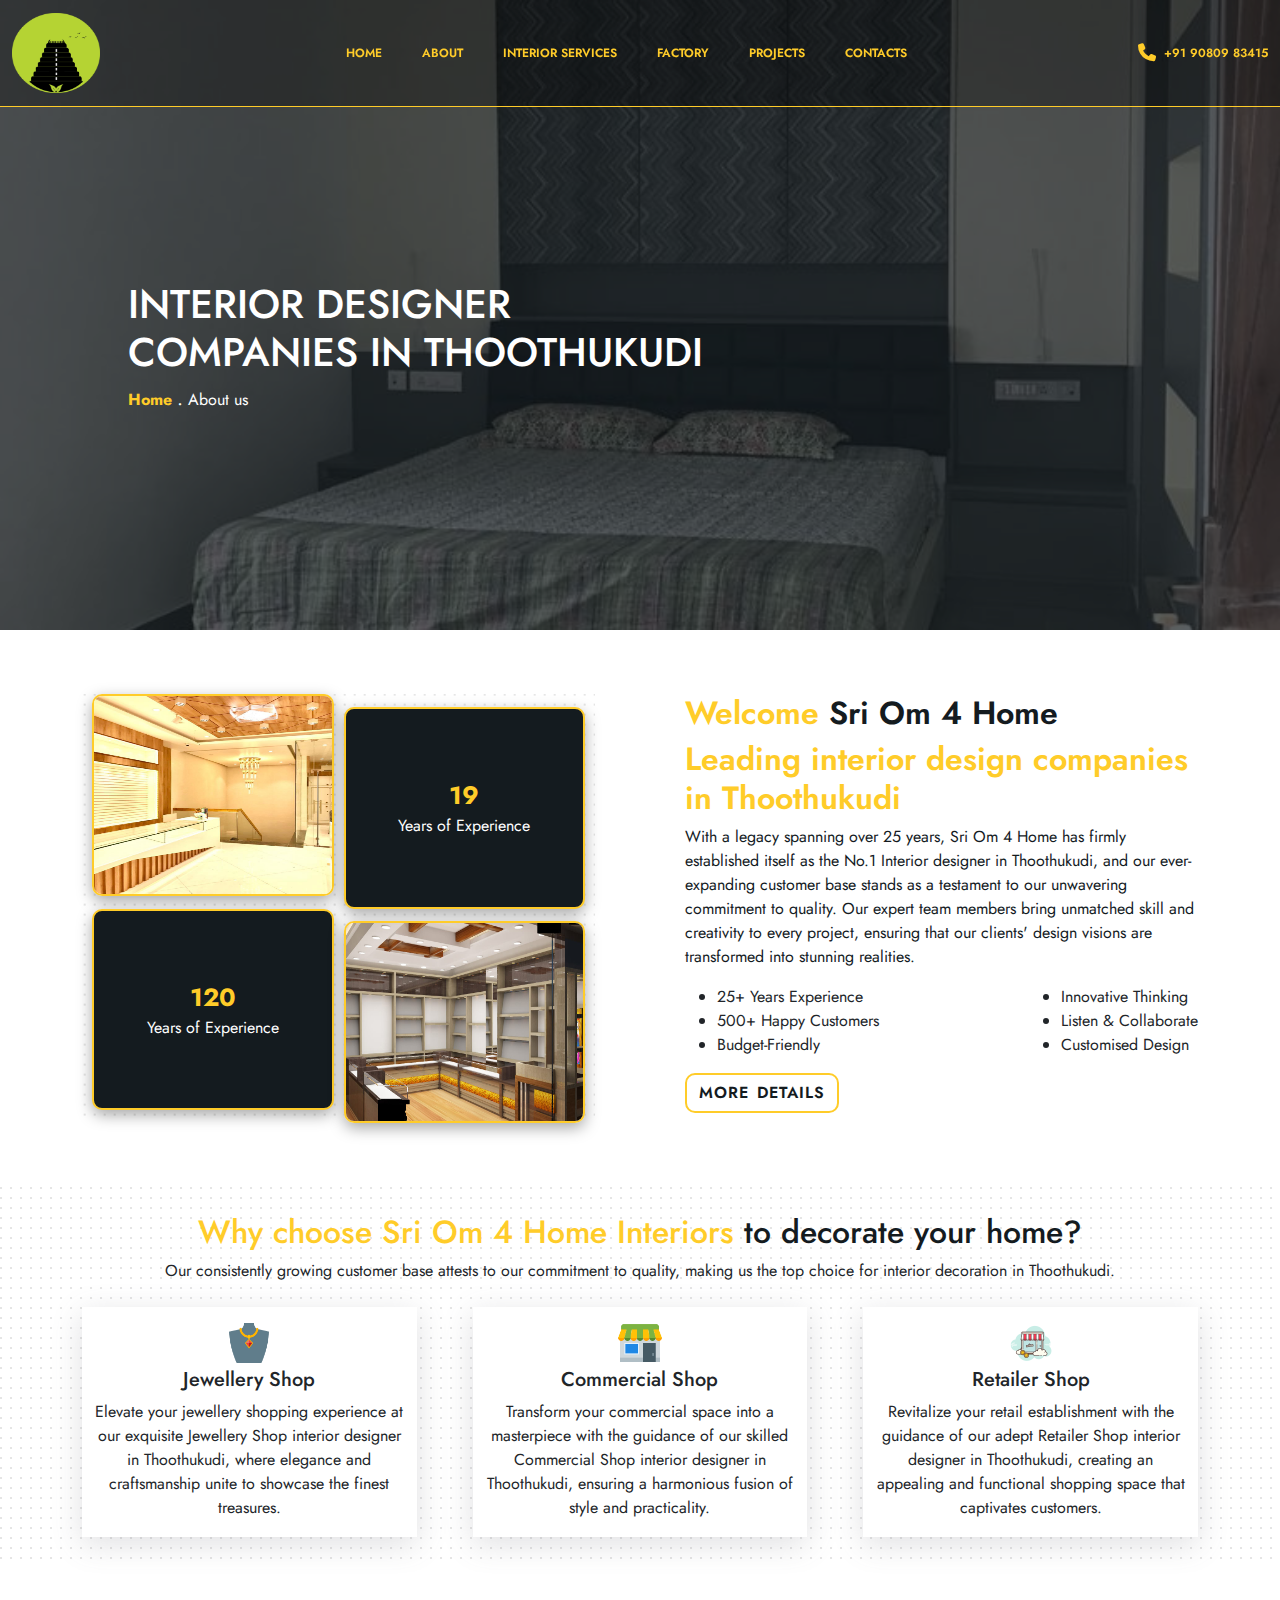
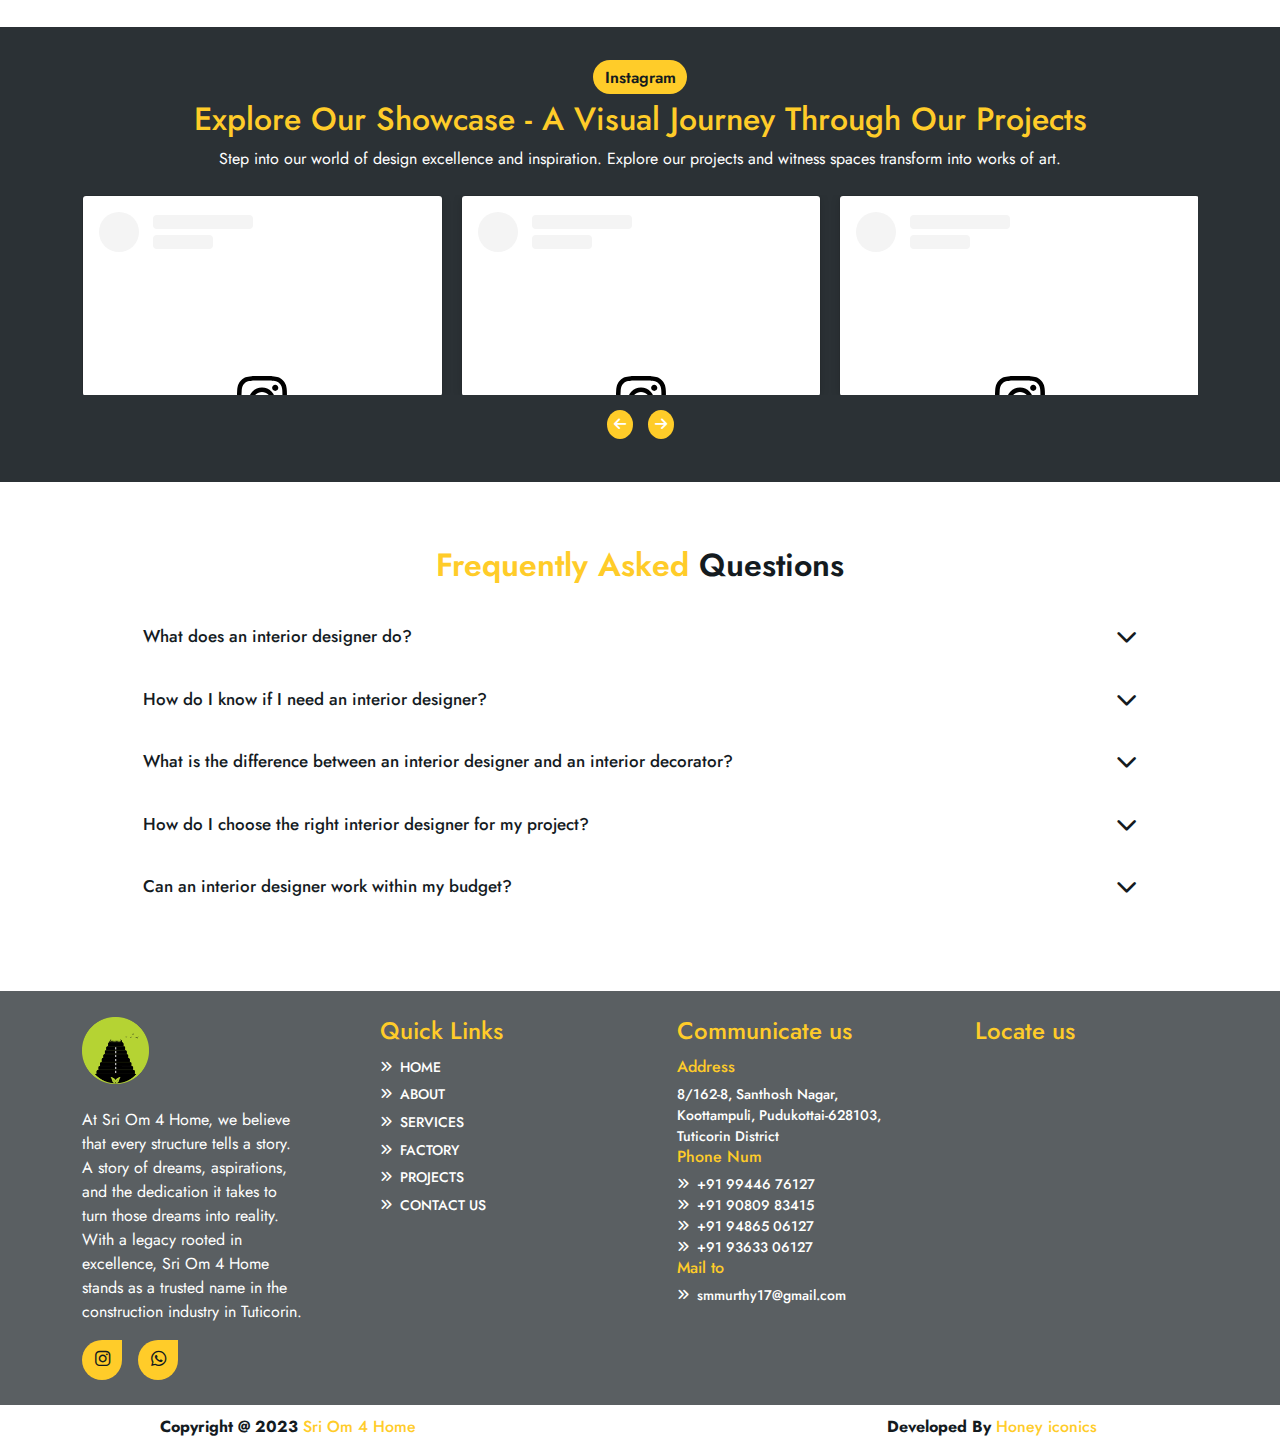
==== about.html @ 284e42a2 "hi" ====
<!DOCTYPE html>
<html lang="en">

<head>
  <meta charset="UTF-8">
  <meta name="viewport" content="width=device-width, initial-scale=1.0">
  <title>Sri OM 4 Home</title>

  <!--////////////////////////// favicon ///////////////////// -->
  <link rel="icon" href="assets/Images/LOGO/soi.png">

  <!--///////////////////////// Css Elements /////////////////// -->
  <link rel="stylesheet" href="assets/CSS/style.css">
  <link rel="stylesheet" href="assets/CSS/contact.css">
  <link rel="stylesheet" href="assets/CSS/about.css">
  <!-- fontawesome link  -->

  <link rel="stylesheet" href="https://cdnjs.cloudflare.com/ajax/libs/font-awesome/6.4.2/css/all.min.css
  ">
  <!--///////////////////////// Bootstrap Elements /////////////////// -->
  <link rel="stylesheet" href="assets/CSS/bootstrap.min.css">

  <!-- Owl carousel  -->

  <link rel="stylesheet" href="assets/CSS/owl.carousel.min.css">
  <link rel="stylesheet" href="assets/CSS/owl.theme.default.min.css">
</head>

<body>

  <!--////////////////////// header section Start ///////////////////// -->

  <header>
    <nav class="navbar navbar-expand-lg navbar-light">
      <div class="container-fluid">
        <a class="navbar-brand" href="index.html">
          <img src="assets/Images/LOGO/soi.png" alt="Logo">
        </a>
        <button class="navbar-toggler collapsed" type="button" data-bs-toggle="collapse"
          data-bs-target="#navbarSupportedContent" aria-controls="navbarSupportedContent" aria-expanded="false"
          aria-label="Toggle navigation">
          <span class="toggler-icon top-bar"></span>
          <span class="toggler-icon middle-bar"></span>
          <span class="toggler-icon bottom-bar"></span>
        </button>
        <div class="collapse navbar-collapse" id="navbarSupportedContent">
          <ul class="navbar-nav ms-auto d-flex gap-4">
            <li class="nav-item">
              <a class="nav-link active" aria-current="page" href="index.html">Home</a>
            </li>
            <li class="nav-item">
              <a class="nav-link" href="about.html">About</a>
            </li>
            <li class="nav-item">
              <a class="nav-link" href="service.html">Interior Services</a>
            </li>
            <li class="nav-item">
              <a class="nav-link" href="factory.html">Factory</a>
            </li>
            <li class="nav-item">
              <a class="nav-link" href="project.html">Projects</a>
            </li>
            <li class="nav-item">
              <a class="nav-link" href="contact.html">Contacts</a>
            </li>

          </ul>
          <ul class=" d-flex mb-0 px-0 align-items-center nav-num ms-auto">
            <li class="nav-item d-flex align-items-center">
              <a href="tel:+919080983415" class="nav-link p-0 d-flex gap-2 align-items-center">
                <i class="fa-solid fa-phone fa-beat fa-xl"></i>
                <span>
                  +91 90809 83415</span>
              </a>
            </li>
          </ul>
        </div>
      </div>
    </nav>

    <!-- //////////////////////////////////////////////////// -->


    <!--///////////////////////////////////////////// Navbar End ////////////////////// -->


    <!--///////////////////////////////////////////// Navbar End ////////////////////// -->

    <div class="header-content">
      <h1>INTERIOR DESIGNER <br> COMPANIES IN THOOTHUKUDI
      </h1>
      <span class="header-anchor">
        <a href="index.html">Home</a>
        <span>
          <span class="header-dot">.</span>
          About us
        </span>
      </span>

    </div>

    <div class="carousel-overlay"></div>

  </header>

  <!--////////////////////// header section End /////////////////////////////// -->


  <!--///////////////// About section Start ////////////////////////// -->

  <div class="who-we-are about-section container reveal">
    <div class="who-we-img">
      <div class="about-boxs-1">
        <img src="assets/Images/Photos/21.jpeg" class="img-about" alt="who-we-are-image">

      </div>
      <div class="about-boxs-2">
        <span class="counts" data-val="25+">0</span>
        <span class="caption">Years of Experience</span>
      </div>
      <div class="about-boxs-3">
        <span class="counts" data-val="150">0</span>
        <span class="caption">Years of Experience</span>

      </div>
      <div class="about-boxs-4">
        <img src="assets/Images/Gallery/4.jpg" class="img-about" alt="who-we-are-image">

      </div>
      <div class="empty-div">

      </div>
    </div>
    <div class="who-content">
      <h2>Welcome <span> Sri Om 4 Home</span></h2>
      <h2>Leading interior design companies in Thoothukudi
      </h2>
      <p>With a legacy spanning over 25 years, Sri Om 4 Home has firmly established itself as the No.1 Interior designer
        in Thoothukudi, and our ever-expanding customer base stands as a testament to our unwavering commitment to
        quality. Our expert team members bring unmatched skill and creativity to every project, ensuring that our
        clients' design visions are transformed into stunning realities.</p>

      <div class="d-lg-flex justify-content-between">
        <ul>
          <li>25+ Years Experience</li>
          <li>500+ Happy Customers</li>
          <li>Budget-Friendly</li>
        </ul>
        <ul>
          <li>Innovative Thinking</li>
          <li>Listen & Collaborate</li>
          <li>Customised Design</li>
        </ul>
      </div>
      <button class="btn">
        <a href="services.html">MORE DETAILS</a>
      </button>
    </div>



  </div>




  <!--////////////////////////// About section End/////////////////////// -->

  <!--///////////////////////// How it Work ////////////////////////////// -->

  <section class="howItWorks">
    <div class="howItWorks-container container">
      <div class="howItWorks-title mb-4">
        <h2>Why choose Sri Om 4 Home Interiors <span>to decorate your home?</span> </h2>
        <p>
          Our consistently growing customer base attests to our commitment to quality, making us the top choice for
          interior decoration in Thoothukudi.
        </p>
      </div>
      <div class="howItWorks-content">

        <div class="howItWorks-boxs">

          <div class="howItWorks-icons">
            <img src="assets/Images/icons/jewelery.png" alt="howItWorks-icons">
          </div>
          <h5>Jewellery Shop</h5>
          <p>Elevate your jewellery shopping experience at our exquisite Jewellery Shop interior designer in
            Thoothukudi, where elegance and craftsmanship unite to showcase the finest treasures.
          </p>

        </div>

        <div class="howItWorks-boxs">

          <div class="howItWorks-icons">
            <img src="assets/Images/icons/commercial.png" alt="howItWorks-icons">
          </div>
          <h5>Commercial Shop</h5>
          <p>Transform your commercial space into a masterpiece with the guidance of our skilled Commercial Shop
            interior designer in Thoothukudi, ensuring a harmonious fusion of style and practicality.</p>

        </div>

        <div class="howItWorks-boxs">

          <div class="howItWorks-icons">
            <img src="assets/Images/icons/retailer.png" alt="howItWorks-icons">
          </div>
          <h5>Retailer Shop</h5>
          <p>Revitalize your retail establishment with the guidance of our adept Retailer Shop interior designer in
            Thoothukudi, creating an appealing and functional shopping space that captivates customers.</p>

        </div>

      </div>
    </div>
  </section>

  <!--///////////////////////////// How it Work End /////////////////// -->




  <!--//////////////////////// What we do Start//////////////////////// -->

  <section class="whatwedo">
    <div class="whatwedo-container container">
      <div class="whatwedo-title mb-4">
        <span class="what-title">Instagram</span>
        <h2>Explore Our Showcase - A Visual Journey Through Our Projects
        </h2>
        <p>Step into our world of design excellence and inspiration. Explore our projects and witness spaces transform
          into works of art.</p>
      </div>
      <div class="whatwedo-content">
        <div class="owl-carousel owl-theme owl-loaded">
          <div class="owl-stage-outer">
            <div class="owl-stage">
              <div class="owl-item">
                <blockquote class="instagram-media"
                  data-instgrm-permalink="https://www.instagram.com/reel/CqS1s0cJhcX/?utm_source=ig_embed&amp;utm_campaign=loading"
                  data-instgrm-version="14"
                  style=" background:#FFF; border:0; border-radius:3px; box-shadow:0 0 1px 0 rgba(0,0,0,0.5),0 1px 10px 0 rgba(0,0,0,0.15); margin: 1px; max-width:540px; min-width:326px; padding:0; width:99.375%; width:-webkit-calc(100% - 2px); width:calc(100% - 2px);">
                  <div style="padding:16px;"> <a
                      href="https://www.instagram.com/reel/CqS1s0cJhcX/?utm_source=ig_embed&amp;utm_campaign=loading"
                      style=" background:#FFFFFF; line-height:0; padding:0 0; text-align:center; text-decoration:none; width:100%;"
                      target="_blank">
                      <div style=" display: flex; flex-direction: row; align-items: center;">
                        <div
                          style="background-color: #F4F4F4; border-radius: 50%; flex-grow: 0; height: 40px; margin-right: 14px; width: 40px;">
                        </div>
                        <div style="display: flex; flex-direction: column; flex-grow: 1; justify-content: center;">
                          <div
                            style=" background-color: #F4F4F4; border-radius: 4px; flex-grow: 0; height: 14px; margin-bottom: 6px; width: 100px;">
                          </div>
                          <div
                            style=" background-color: #F4F4F4; border-radius: 4px; flex-grow: 0; height: 14px; width: 60px;">
                          </div>
                        </div>
                      </div>
                      <div style="padding: 19% 0;"></div>
                      <div style="display:block; height:50px; margin:0 auto 12px; width:50px;"><svg width="50px"
                          height="50px" viewBox="0 0 60 60" version="1.1" xmlns="https://www.w3.org/2000/svg"
                          xmlns:xlink="https://www.w3.org/1999/xlink">
                          <g stroke="none" stroke-width="1" fill="none" fill-rule="evenodd">
                            <g transform="translate(-511.000000, -20.000000)" fill="#000000">
                              <g>
                                <path
                                  d="M556.869,30.41 C554.814,30.41 553.148,32.076 553.148,34.131 C553.148,36.186 554.814,37.852 556.869,37.852 C558.924,37.852 560.59,36.186 560.59,34.131 C560.59,32.076 558.924,30.41 556.869,30.41 M541,60.657 C535.114,60.657 530.342,55.887 530.342,50 C530.342,44.114 535.114,39.342 541,39.342 C546.887,39.342 551.658,44.114 551.658,50 C551.658,55.887 546.887,60.657 541,60.657 M541,33.886 C532.1,33.886 524.886,41.1 524.886,50 C524.886,58.899 532.1,66.113 541,66.113 C549.9,66.113 557.115,58.899 557.115,50 C557.115,41.1 549.9,33.886 541,33.886 M565.378,62.101 C565.244,65.022 564.756,66.606 564.346,67.663 C563.803,69.06 563.154,70.057 562.106,71.106 C561.058,72.155 560.06,72.803 558.662,73.347 C557.607,73.757 556.021,74.244 553.102,74.378 C549.944,74.521 548.997,74.552 541,74.552 C533.003,74.552 532.056,74.521 528.898,74.378 C525.979,74.244 524.393,73.757 523.338,73.347 C521.94,72.803 520.942,72.155 519.894,71.106 C518.846,70.057 518.197,69.06 517.654,67.663 C517.244,66.606 516.755,65.022 516.623,62.101 C516.479,58.943 516.448,57.996 516.448,50 C516.448,42.003 516.479,41.056 516.623,37.899 C516.755,34.978 517.244,33.391 517.654,32.338 C518.197,30.938 518.846,29.942 519.894,28.894 C520.942,27.846 521.94,27.196 523.338,26.654 C524.393,26.244 525.979,25.756 528.898,25.623 C532.057,25.479 533.004,25.448 541,25.448 C548.997,25.448 549.943,25.479 553.102,25.623 C556.021,25.756 557.607,26.244 558.662,26.654 C560.06,27.196 561.058,27.846 562.106,28.894 C563.154,29.942 563.803,30.938 564.346,32.338 C564.756,33.391 565.244,34.978 565.378,37.899 C565.522,41.056 565.552,42.003 565.552,50 C565.552,57.996 565.522,58.943 565.378,62.101 M570.82,37.631 C570.674,34.438 570.167,32.258 569.425,30.349 C568.659,28.377 567.633,26.702 565.965,25.035 C564.297,23.368 562.623,22.342 560.652,21.575 C558.743,20.834 556.562,20.326 553.369,20.18 C550.169,20.033 549.148,20 541,20 C532.853,20 531.831,20.033 528.631,20.18 C525.438,20.326 523.257,20.834 521.349,21.575 C519.376,22.342 517.703,23.368 516.035,25.035 C514.368,26.702 513.342,28.377 512.574,30.349 C511.834,32.258 511.326,34.438 511.181,37.631 C511.035,40.831 511,41.851 511,50 C511,58.147 511.035,59.17 511.181,62.369 C511.326,65.562 511.834,67.743 512.574,69.651 C513.342,71.625 514.368,73.296 516.035,74.965 C517.703,76.634 519.376,77.658 521.349,78.425 C523.257,79.167 525.438,79.673 528.631,79.82 C531.831,79.965 532.853,80.001 541,80.001 C549.148,80.001 550.169,79.965 553.369,79.82 C556.562,79.673 558.743,79.167 560.652,78.425 C562.623,77.658 564.297,76.634 565.965,74.965 C567.633,73.296 568.659,71.625 569.425,69.651 C570.167,67.743 570.674,65.562 570.82,62.369 C570.966,59.17 571,58.147 571,50 C571,41.851 570.966,40.831 570.82,37.631">
                                </path>
                              </g>
                            </g>
                          </g>
                        </svg></div>
                      <div style="padding-top: 8px;">
                        <div
                          style=" color:#3897f0; font-family:Arial,sans-serif; font-size:14px; font-style:normal; font-weight:550; line-height:18px;">
                          View this post on Instagram</div>
                      </div>
                      <div style="padding: 12.5% 0;"></div>
                      <div style="display: flex; flex-direction: row; margin-bottom: 14px; align-items: center;">
                        <div>
                          <div
                            style="background-color: #F4F4F4; border-radius: 50%; height: 12.5px; width: 12.5px; transform: translateX(0px) translateY(7px);">
                          </div>
                          <div
                            style="background-color: #F4F4F4; height: 12.5px; transform: rotate(-45deg) translateX(3px) translateY(1px); width: 12.5px; flex-grow: 0; margin-right: 14px; margin-left: 2px;">
                          </div>
                          <div
                            style="background-color: #F4F4F4; border-radius: 50%; height: 12.5px; width: 12.5px; transform: translateX(9px) translateY(-18px);">
                          </div>
                        </div>
                        <div style="margin-left: 8px;">
                          <div
                            style=" background-color: #F4F4F4; border-radius: 50%; flex-grow: 0; height: 20px; width: 20px;">
                          </div>
                          <div
                            style=" width: 0; height: 0; border-top: 2px solid transparent; border-left: 6px solid #f4f4f4; border-bottom: 2px solid transparent; transform: translateX(16px) translateY(-4px) rotate(30deg)">
                          </div>
                        </div>
                        <div style="margin-left: auto;">
                          <div
                            style=" width: 0px; border-top: 8px solid #F4F4F4; border-right: 8px solid transparent; transform: translateY(16px);">
                          </div>
                          <div
                            style=" background-color: #F4F4F4; flex-grow: 0; height: 12px; width: 16px; transform: translateY(-4px);">
                          </div>
                          <div
                            style=" width: 0; height: 0; border-top: 8px solid #F4F4F4; border-left: 8px solid transparent; transform: translateY(-4px) translateX(8px);">
                          </div>
                        </div>
                      </div>
                      <div
                        style="display: flex; flex-direction: column; flex-grow: 1; justify-content: center; margin-bottom: 24px;">
                        <div
                          style=" background-color: #F4F4F4; border-radius: 4px; flex-grow: 0; height: 14px; margin-bottom: 6px; width: 224px;">
                        </div>
                        <div
                          style=" background-color: #F4F4F4; border-radius: 4px; flex-grow: 0; height: 14px; width: 144px;">
                        </div>
                      </div>
                    </a>
                    <p
                      style=" color:#c9c8cd; font-family:Arial,sans-serif; font-size:14px; line-height:17px; margin-bottom:0; margin-top:8px; overflow:hidden; padding:8px 0 7px; text-align:center; text-overflow:ellipsis; white-space:nowrap;">
                      <a href="https://www.instagram.com/reel/CqS1s0cJhcX/?utm_source=ig_embed&amp;utm_campaign=loading"
                        style=" color:#c9c8cd; font-family:Arial,sans-serif; font-size:14px; font-style:normal; font-weight:normal; line-height:17px; text-decoration:none;"
                        target="_blank">A post shared by Sri Vengatesh (@sri_om_interior_decors)</a>
                    </p>
                  </div>
                </blockquote>
                <script async src="//www.instagram.com/embed.js"></script>


              </div>
              <div class="owl-item">

                <blockquote class="instagram-media"
                  data-instgrm-permalink="https://www.instagram.com/reel/Cow8SkcJ4c4/?utm_source=ig_embed&amp;utm_campaign=loading"
                  data-instgrm-version="14"
                  style=" background:#FFF; border:0; border-radius:3px; box-shadow:0 0 1px 0 rgba(0,0,0,0.5),0 1px 10px 0 rgba(0,0,0,0.15); margin: 1px; max-width:540px; min-width:326px; padding:0; width:99.375%; width:-webkit-calc(100% - 2px); width:calc(100% - 2px);">
                  <div style="padding:16px;"> <a
                      href="https://www.instagram.com/reel/Cow8SkcJ4c4/?utm_source=ig_embed&amp;utm_campaign=loading"
                      style=" background:#FFFFFF; line-height:0; padding:0 0; text-align:center; text-decoration:none; width:100%;"
                      target="_blank">
                      <div style=" display: flex; flex-direction: row; align-items: center;">
                        <div
                          style="background-color: #F4F4F4; border-radius: 50%; flex-grow: 0; height: 40px; margin-right: 14px; width: 40px;">
                        </div>
                        <div style="display: flex; flex-direction: column; flex-grow: 1; justify-content: center;">
                          <div
                            style=" background-color: #F4F4F4; border-radius: 4px; flex-grow: 0; height: 14px; margin-bottom: 6px; width: 100px;">
                          </div>
                          <div
                            style=" background-color: #F4F4F4; border-radius: 4px; flex-grow: 0; height: 14px; width: 60px;">
                          </div>
                        </div>
                      </div>
                      <div style="padding: 19% 0;"></div>
                      <div style="display:block; height:50px; margin:0 auto 12px; width:50px;"><svg width="50px"
                          height="50px" viewBox="0 0 60 60" version="1.1" xmlns="https://www.w3.org/2000/svg"
                          xmlns:xlink="https://www.w3.org/1999/xlink">
                          <g stroke="none" stroke-width="1" fill="none" fill-rule="evenodd">
                            <g transform="translate(-511.000000, -20.000000)" fill="#000000">
                              <g>
                                <path
                                  d="M556.869,30.41 C554.814,30.41 553.148,32.076 553.148,34.131 C553.148,36.186 554.814,37.852 556.869,37.852 C558.924,37.852 560.59,36.186 560.59,34.131 C560.59,32.076 558.924,30.41 556.869,30.41 M541,60.657 C535.114,60.657 530.342,55.887 530.342,50 C530.342,44.114 535.114,39.342 541,39.342 C546.887,39.342 551.658,44.114 551.658,50 C551.658,55.887 546.887,60.657 541,60.657 M541,33.886 C532.1,33.886 524.886,41.1 524.886,50 C524.886,58.899 532.1,66.113 541,66.113 C549.9,66.113 557.115,58.899 557.115,50 C557.115,41.1 549.9,33.886 541,33.886 M565.378,62.101 C565.244,65.022 564.756,66.606 564.346,67.663 C563.803,69.06 563.154,70.057 562.106,71.106 C561.058,72.155 560.06,72.803 558.662,73.347 C557.607,73.757 556.021,74.244 553.102,74.378 C549.944,74.521 548.997,74.552 541,74.552 C533.003,74.552 532.056,74.521 528.898,74.378 C525.979,74.244 524.393,73.757 523.338,73.347 C521.94,72.803 520.942,72.155 519.894,71.106 C518.846,70.057 518.197,69.06 517.654,67.663 C517.244,66.606 516.755,65.022 516.623,62.101 C516.479,58.943 516.448,57.996 516.448,50 C516.448,42.003 516.479,41.056 516.623,37.899 C516.755,34.978 517.244,33.391 517.654,32.338 C518.197,30.938 518.846,29.942 519.894,28.894 C520.942,27.846 521.94,27.196 523.338,26.654 C524.393,26.244 525.979,25.756 528.898,25.623 C532.057,25.479 533.004,25.448 541,25.448 C548.997,25.448 549.943,25.479 553.102,25.623 C556.021,25.756 557.607,26.244 558.662,26.654 C560.06,27.196 561.058,27.846 562.106,28.894 C563.154,29.942 563.803,30.938 564.346,32.338 C564.756,33.391 565.244,34.978 565.378,37.899 C565.522,41.056 565.552,42.003 565.552,50 C565.552,57.996 565.522,58.943 565.378,62.101 M570.82,37.631 C570.674,34.438 570.167,32.258 569.425,30.349 C568.659,28.377 567.633,26.702 565.965,25.035 C564.297,23.368 562.623,22.342 560.652,21.575 C558.743,20.834 556.562,20.326 553.369,20.18 C550.169,20.033 549.148,20 541,20 C532.853,20 531.831,20.033 528.631,20.18 C525.438,20.326 523.257,20.834 521.349,21.575 C519.376,22.342 517.703,23.368 516.035,25.035 C514.368,26.702 513.342,28.377 512.574,30.349 C511.834,32.258 511.326,34.438 511.181,37.631 C511.035,40.831 511,41.851 511,50 C511,58.147 511.035,59.17 511.181,62.369 C511.326,65.562 511.834,67.743 512.574,69.651 C513.342,71.625 514.368,73.296 516.035,74.965 C517.703,76.634 519.376,77.658 521.349,78.425 C523.257,79.167 525.438,79.673 528.631,79.82 C531.831,79.965 532.853,80.001 541,80.001 C549.148,80.001 550.169,79.965 553.369,79.82 C556.562,79.673 558.743,79.167 560.652,78.425 C562.623,77.658 564.297,76.634 565.965,74.965 C567.633,73.296 568.659,71.625 569.425,69.651 C570.167,67.743 570.674,65.562 570.82,62.369 C570.966,59.17 571,58.147 571,50 C571,41.851 570.966,40.831 570.82,37.631">
                                </path>
                              </g>
                            </g>
                          </g>
                        </svg></div>
                      <div style="padding-top: 8px;">
                        <div
                          style=" color:#3897f0; font-family:Arial,sans-serif; font-size:14px; font-style:normal; font-weight:550; line-height:18px;">
                          View this post on Instagram</div>
                      </div>
                      <div style="padding: 12.5% 0;"></div>
                      <div style="display: flex; flex-direction: row; margin-bottom: 14px; align-items: center;">
                        <div>
                          <div
                            style="background-color: #F4F4F4; border-radius: 50%; height: 12.5px; width: 12.5px; transform: translateX(0px) translateY(7px);">
                          </div>
                          <div
                            style="background-color: #F4F4F4; height: 12.5px; transform: rotate(-45deg) translateX(3px) translateY(1px); width: 12.5px; flex-grow: 0; margin-right: 14px; margin-left: 2px;">
                          </div>
                          <div
                            style="background-color: #F4F4F4; border-radius: 50%; height: 12.5px; width: 12.5px; transform: translateX(9px) translateY(-18px);">
                          </div>
                        </div>
                        <div style="margin-left: 8px;">
                          <div
                            style=" background-color: #F4F4F4; border-radius: 50%; flex-grow: 0; height: 20px; width: 20px;">
                          </div>
                          <div
                            style=" width: 0; height: 0; border-top: 2px solid transparent; border-left: 6px solid #f4f4f4; border-bottom: 2px solid transparent; transform: translateX(16px) translateY(-4px) rotate(30deg)">
                          </div>
                        </div>
                        <div style="margin-left: auto;">
                          <div
                            style=" width: 0px; border-top: 8px solid #F4F4F4; border-right: 8px solid transparent; transform: translateY(16px);">
                          </div>
                          <div
                            style=" background-color: #F4F4F4; flex-grow: 0; height: 12px; width: 16px; transform: translateY(-4px);">
                          </div>
                          <div
                            style=" width: 0; height: 0; border-top: 8px solid #F4F4F4; border-left: 8px solid transparent; transform: translateY(-4px) translateX(8px);">
                          </div>
                        </div>
                      </div>
                      <div
                        style="display: flex; flex-direction: column; flex-grow: 1; justify-content: center; margin-bottom: 24px;">
                        <div
                          style=" background-color: #F4F4F4; border-radius: 4px; flex-grow: 0; height: 14px; margin-bottom: 6px; width: 224px;">
                        </div>
                        <div
                          style=" background-color: #F4F4F4; border-radius: 4px; flex-grow: 0; height: 14px; width: 144px;">
                        </div>
                      </div>
                    </a>
                    <p
                      style=" color:#c9c8cd; font-family:Arial,sans-serif; font-size:14px; line-height:17px; margin-bottom:0; margin-top:8px; overflow:hidden; padding:8px 0 7px; text-align:center; text-overflow:ellipsis; white-space:nowrap;">
                      <a href="https://www.instagram.com/reel/Cow8SkcJ4c4/?utm_source=ig_embed&amp;utm_campaign=loading"
                        style=" color:#c9c8cd; font-family:Arial,sans-serif; font-size:14px; font-style:normal; font-weight:normal; line-height:17px; text-decoration:none;"
                        target="_blank">A post shared by Sri Vengatesh (@sri_om_interior_decors)</a>
                    </p>
                  </div>
                </blockquote>
                <script async src="//www.instagram.com/embed.js"></script>



              </div>
              <div class="owl-item">

                <blockquote class="instagram-media"
                  data-instgrm-permalink="https://www.instagram.com/reel/CohY7ndJ15-/?utm_source=ig_embed&amp;utm_campaign=loading"
                  data-instgrm-version="14"
                  style=" background:#FFF; border:0; border-radius:3px; box-shadow:0 0 1px 0 rgba(0,0,0,0.5),0 1px 10px 0 rgba(0,0,0,0.15); margin: 1px; max-width:540px; min-width:326px; padding:0; width:99.375%; width:-webkit-calc(100% - 2px); width:calc(100% - 2px);">
                  <div style="padding:16px;"> <a
                      href="https://www.instagram.com/reel/CohY7ndJ15-/?utm_source=ig_embed&amp;utm_campaign=loading"
                      style=" background:#FFFFFF; line-height:0; padding:0 0; text-align:center; text-decoration:none; width:100%;"
                      target="_blank">
                      <div style=" display: flex; flex-direction: row; align-items: center;">
                        <div
                          style="background-color: #F4F4F4; border-radius: 50%; flex-grow: 0; height: 40px; margin-right: 14px; width: 40px;">
                        </div>
                        <div style="display: flex; flex-direction: column; flex-grow: 1; justify-content: center;">
                          <div
                            style=" background-color: #F4F4F4; border-radius: 4px; flex-grow: 0; height: 14px; margin-bottom: 6px; width: 100px;">
                          </div>
                          <div
                            style=" background-color: #F4F4F4; border-radius: 4px; flex-grow: 0; height: 14px; width: 60px;">
                          </div>
                        </div>
                      </div>
                      <div style="padding: 19% 0;"></div>
                      <div style="display:block; height:50px; margin:0 auto 12px; width:50px;"><svg width="50px"
                          height="50px" viewBox="0 0 60 60" version="1.1" xmlns="https://www.w3.org/2000/svg"
                          xmlns:xlink="https://www.w3.org/1999/xlink">
                          <g stroke="none" stroke-width="1" fill="none" fill-rule="evenodd">
                            <g transform="translate(-511.000000, -20.000000)" fill="#000000">
                              <g>
                                <path
                                  d="M556.869,30.41 C554.814,30.41 553.148,32.076 553.148,34.131 C553.148,36.186 554.814,37.852 556.869,37.852 C558.924,37.852 560.59,36.186 560.59,34.131 C560.59,32.076 558.924,30.41 556.869,30.41 M541,60.657 C535.114,60.657 530.342,55.887 530.342,50 C530.342,44.114 535.114,39.342 541,39.342 C546.887,39.342 551.658,44.114 551.658,50 C551.658,55.887 546.887,60.657 541,60.657 M541,33.886 C532.1,33.886 524.886,41.1 524.886,50 C524.886,58.899 532.1,66.113 541,66.113 C549.9,66.113 557.115,58.899 557.115,50 C557.115,41.1 549.9,33.886 541,33.886 M565.378,62.101 C565.244,65.022 564.756,66.606 564.346,67.663 C563.803,69.06 563.154,70.057 562.106,71.106 C561.058,72.155 560.06,72.803 558.662,73.347 C557.607,73.757 556.021,74.244 553.102,74.378 C549.944,74.521 548.997,74.552 541,74.552 C533.003,74.552 532.056,74.521 528.898,74.378 C525.979,74.244 524.393,73.757 523.338,73.347 C521.94,72.803 520.942,72.155 519.894,71.106 C518.846,70.057 518.197,69.06 517.654,67.663 C517.244,66.606 516.755,65.022 516.623,62.101 C516.479,58.943 516.448,57.996 516.448,50 C516.448,42.003 516.479,41.056 516.623,37.899 C516.755,34.978 517.244,33.391 517.654,32.338 C518.197,30.938 518.846,29.942 519.894,28.894 C520.942,27.846 521.94,27.196 523.338,26.654 C524.393,26.244 525.979,25.756 528.898,25.623 C532.057,25.479 533.004,25.448 541,25.448 C548.997,25.448 549.943,25.479 553.102,25.623 C556.021,25.756 557.607,26.244 558.662,26.654 C560.06,27.196 561.058,27.846 562.106,28.894 C563.154,29.942 563.803,30.938 564.346,32.338 C564.756,33.391 565.244,34.978 565.378,37.899 C565.522,41.056 565.552,42.003 565.552,50 C565.552,57.996 565.522,58.943 565.378,62.101 M570.82,37.631 C570.674,34.438 570.167,32.258 569.425,30.349 C568.659,28.377 567.633,26.702 565.965,25.035 C564.297,23.368 562.623,22.342 560.652,21.575 C558.743,20.834 556.562,20.326 553.369,20.18 C550.169,20.033 549.148,20 541,20 C532.853,20 531.831,20.033 528.631,20.18 C525.438,20.326 523.257,20.834 521.349,21.575 C519.376,22.342 517.703,23.368 516.035,25.035 C514.368,26.702 513.342,28.377 512.574,30.349 C511.834,32.258 511.326,34.438 511.181,37.631 C511.035,40.831 511,41.851 511,50 C511,58.147 511.035,59.17 511.181,62.369 C511.326,65.562 511.834,67.743 512.574,69.651 C513.342,71.625 514.368,73.296 516.035,74.965 C517.703,76.634 519.376,77.658 521.349,78.425 C523.257,79.167 525.438,79.673 528.631,79.82 C531.831,79.965 532.853,80.001 541,80.001 C549.148,80.001 550.169,79.965 553.369,79.82 C556.562,79.673 558.743,79.167 560.652,78.425 C562.623,77.658 564.297,76.634 565.965,74.965 C567.633,73.296 568.659,71.625 569.425,69.651 C570.167,67.743 570.674,65.562 570.82,62.369 C570.966,59.17 571,58.147 571,50 C571,41.851 570.966,40.831 570.82,37.631">
                                </path>
                              </g>
                            </g>
                          </g>
                        </svg></div>
                      <div style="padding-top: 8px;">
                        <div
                          style=" color:#3897f0; font-family:Arial,sans-serif; font-size:14px; font-style:normal; font-weight:550; line-height:18px;">
                          View this post on Instagram</div>
                      </div>
                      <div style="padding: 12.5% 0;"></div>
                      <div style="display: flex; flex-direction: row; margin-bottom: 14px; align-items: center;">
                        <div>
                          <div
                            style="background-color: #F4F4F4; border-radius: 50%; height: 12.5px; width: 12.5px; transform: translateX(0px) translateY(7px);">
                          </div>
                          <div
                            style="background-color: #F4F4F4; height: 12.5px; transform: rotate(-45deg) translateX(3px) translateY(1px); width: 12.5px; flex-grow: 0; margin-right: 14px; margin-left: 2px;">
                          </div>
                          <div
                            style="background-color: #F4F4F4; border-radius: 50%; height: 12.5px; width: 12.5px; transform: translateX(9px) translateY(-18px);">
                          </div>
                        </div>
                        <div style="margin-left: 8px;">
                          <div
                            style=" background-color: #F4F4F4; border-radius: 50%; flex-grow: 0; height: 20px; width: 20px;">
                          </div>
                          <div
                            style=" width: 0; height: 0; border-top: 2px solid transparent; border-left: 6px solid #f4f4f4; border-bottom: 2px solid transparent; transform: translateX(16px) translateY(-4px) rotate(30deg)">
                          </div>
                        </div>
                        <div style="margin-left: auto;">
                          <div
                            style=" width: 0px; border-top: 8px solid #F4F4F4; border-right: 8px solid transparent; transform: translateY(16px);">
                          </div>
                          <div
                            style=" background-color: #F4F4F4; flex-grow: 0; height: 12px; width: 16px; transform: translateY(-4px);">
                          </div>
                          <div
                            style=" width: 0; height: 0; border-top: 8px solid #F4F4F4; border-left: 8px solid transparent; transform: translateY(-4px) translateX(8px);">
                          </div>
                        </div>
                      </div>
                      <div
                        style="display: flex; flex-direction: column; flex-grow: 1; justify-content: center; margin-bottom: 24px;">
                        <div
                          style=" background-color: #F4F4F4; border-radius: 4px; flex-grow: 0; height: 14px; margin-bottom: 6px; width: 224px;">
                        </div>
                        <div
                          style=" background-color: #F4F4F4; border-radius: 4px; flex-grow: 0; height: 14px; width: 144px;">
                        </div>
                      </div>
                    </a>
                    <p
                      style=" color:#c9c8cd; font-family:Arial,sans-serif; font-size:14px; line-height:17px; margin-bottom:0; margin-top:8px; overflow:hidden; padding:8px 0 7px; text-align:center; text-overflow:ellipsis; white-space:nowrap;">
                      <a href="https://www.instagram.com/reel/CohY7ndJ15-/?utm_source=ig_embed&amp;utm_campaign=loading"
                        style=" color:#c9c8cd; font-family:Arial,sans-serif; font-size:14px; font-style:normal; font-weight:normal; line-height:17px; text-decoration:none;"
                        target="_blank">A post shared by Sri Vengatesh (@sri_om_interior_decors)</a>
                    </p>
                  </div>
                </blockquote>
                <script async src="//www.instagram.com/embed.js"></script>

              </div>

            </div>
          </div>
          <div class="owl-nav">
            <div class="owl-prev"><i class="fa-solid fa-arrow-left"></i></div>
            <div class="owl-next"><i class="fa-solid fa-arrow-right"></i></div>
          </div>

        </div>
      </div>

    </div>
    <div class="whatwedo-overlay"></div>
  </section>

  <!--////////////////////////// What we do End////////////////////////////// -->


  <!-- FAQ's Section start -->

  <section class="faq">
    <h1 class="title">Frequently Asked <span>Questions</span> </h1>
    <div class="question-container">
      <div class="question">
        <button id="button">
          <span> What does an interior designer do?</span>
          <span><i class="fa-solid fa-chevron-down fa-lg"></i></span>
        </button>
        <p>Leading interior designers in Thoothukudi are professionals who specialize in transforming interior spaces.
          They collaborate with clients to understand their needs, preferences, and budgets, and then design functional
          and visually appealing environments. Their expertise covers layout planning, colour selection, furniture
          arrangement, and material choices, ensuring a harmonious and customized interior that reflects the client's
          style. They oversee the project from concept to completion, managing contractors and resources to bring the
          design vision to life.
        </p>
      </div>
      <div class="question">
        <button id="button">
          <span>How do I know if I need an interior designer?</span>
          <span><i class="fa-solid fa-chevron-down fa-lg"></i></span>
        </button>
        <p> Consider hiring interior designers in Thoothukudi if you're facing design challenges, lack the time or
          expertise to create your desired interior, or want a professional touch to optimize space and aesthetics.
          Their expertise can transform your space, enhance functionality, and save you time and effort in the design
          process.</p>
      </div>
      <div class="question">
        <button id="button">
          <span>What is the difference between an interior designer and an interior decorator?</span>
          <span><i class="fa-solid fa-chevron-down fa-lg"></i></span>
        </button>
        <p>The best interior designers in Thoothukudi are trained professionals who focus on both the aesthetics and
          functionality of interior spaces. They often have formal education and can make structural changes to a space.
          Interior decorators, on the other hand, primarily emphasize aesthetics, working with furnishings, colour
          schemes, and decor to enhance a room's visual appeal, typically without making structural alterations.</p>
      </div>
      <div class="question">
        <button id="button">
          <span>How do I choose the right interior designer for my project?</span>
          <span><i class="fa-solid fa-chevron-down fa-lg"></i></span>
        </button>
        <p>To choose the right interior designer for your project in Thoothukudi, start by reviewing their portfolio to
          ensure their style aligns with your vision. Then, schedule meetings to discuss your project's scope, budget,
          and expectations to gauge compatibility and communication.
        </p>
      </div>
      <div class="question">
        <button id="button">
          <span> Can an interior designer work within my budget?
          </span>
          <span><i class="fa-solid fa-chevron-down fa-lg"></i></span>
        </button>
        <p>Yes, a skilled interior designer specializing in Kitchen Interior Design in Thoothukudi can tailor their
          design choices to accommodate your specific budget while still achieving a stunning and functional result.
          Open communication about your budget is key to achieving your desired outcome.</p>
      </div>
    </div>
  </section>


  <!-- FAQ's Section end -->

  <!-- Footer Section Start -->

  <footer>
    <div class="footer container">
      <div class="footer-boxs">
        <div class="footer-logo mb-4">
          <img src="assets/Images/LOGO/soi.png" alt="footer logo">
        </div>
        <p>At Sri Om 4 Home, we believe that every structure tells a story. A story of dreams, aspirations,
          and the dedication it takes to turn those dreams into reality. With a legacy rooted in excellence,
          Sri Om 4 Home stands as a trusted name in the construction industry in Tuticorin.
        </p>
        <div class="footer-social d-flex justify-content-start gap-3">
          <a href="https://www.instagram.com/sri_om_interior_decors/?igshid=OGQ5ZDc2ODk2ZA%3D%3D" target="_blank">
            <div class="social-links">
              <i class="fa-brands fa-lg fa-instagram"></i>
            </div>
          </a>
          <a href="https://wa.me/+919944676127" target="_blank">
            <div class="social-links">
              <i class="fa-brands fa-lg fa-whatsapp"></i>
            </div>
          </a>
        </div>
      </div>
      <div class="footer-boxs">
        <h4>Quick Links</h4>
        <ul>
          <li><a href="index.html" class="d-flex align-items-center gap-2"><i
                class="fa-solid fa-angles-right fa-sm"></i>HOME</a></li>
          <li><a href="about.html" class="d-flex align-items-center gap-2"><i
                class="fa-solid fa-angles-right fa-sm"></i>ABOUT</a></li>
          <li><a href="service.html" class="d-flex align-items-center gap-2"><i
                class="fa-solid fa-angles-right fa-sm"></i>SERVICES</a></li>
          <li>
            <a href="factory.html" class="d-flex align-items-center gap-2"><i
                class="fa-solid fa-angles-right fa-sm"></i>FACTORY</a>
          </li>
          <li><a href="project.html" class="d-flex align-items-center gap-2"><i
                class="fa-solid fa-angles-right fa-sm"></i>PROJECTS</a></li>
          <li><a href="contact.html" class="d-flex align-items-center gap-2"><i
                class="fa-solid fa-angles-right fa-sm"></i>CONTACT US</a></li>
        </ul>
      </div>
      <div class="footer-boxs">
        <h4>Communicate us</h4>
        <div class="address-details">
          <h6>Address</h6>
          <a href="https://goo.gl/maps/Cqd8d92XCRg2Sn8d9" target="_blank">8/162-8, Santhosh Nagar, Koottampuli,
            Pudukottai-628103, Tuticorin District</a>
        </div>
        <div class="address-details">
          <h6>Phone Num</h6>
          <a href="tel:+919944676127" class="d-flex align-items-center gap-2"><i
              class="fa-solid fa-angles-right fa-sm"></i>+91 99446 76127</a>
          <a href="tel:+919080983415" class="d-flex align-items-center gap-2"><i
              class="fa-solid fa-angles-right fa-sm"></i>+91 90809 83415</a>
          <a href="tel:+919486506127" class="d-flex align-items-center gap-2"><i
              class="fa-solid fa-angles-right fa-sm"></i>+91 94865 06127</a>
          <a href="tel:+919363306127" class="d-flex align-items-center gap-2"><i
              class="fa-solid fa-angles-right fa-sm"></i>+91 93633 06127</a>
        </div>
        <div class="address-details">
          <h6>Mail to</h6>
          <a href="mailto:smmurthy17@gmail.com" target="_blank" class="d-flex align-items-center gap-2"><i
              class="fa-solid fa-angles-right fa-sm"></i>smmurthy17@gmail.com</a>

        </div>
      </div>
      <div class="footer-boxs">
        <h4>Locate us</h4>
        <iframe
          src="https://www.google.com/maps/embed?pb=!1m18!1m12!1m3!1d126195.23344130273!2d78.064302!3d8.7293793!2m3!1f0!2f0!3f0!3m2!1i1024!2i768!4f13.1!3m3!1m2!1s0x3b03f357cb82dd4f%3A0xd2fecee73eaec851!2sSri%20Om%20Interior%20Decors!5e0!3m2!1sen!2sin!4v1694577149084!5m2!1sen!2sin"
          width="100%" height="200" style="border:0;" allowfullscreen="" loading="lazy"
          referrerpolicy="no-referrer-when-downgrade"></iframe>
      </div>
    </div>
    <div class="footer-overlay"></div>
  </footer>

  <div class="after-footer">
    <div class="copyright">
      <p>Copyright @ 2023 <a href="#">Sri Om 4 Home</a></p>
    </div>

    <div class="copyright">
      <p>Developed By <a href="https://honeyiconics.com/">Honey iconics</a></p>
    </div>
  </div>



  <!-- Footer Section End -->
























































  <!-- script Elements  -->

  <script src="assets/JS/script.js"></script>

  <!-- Bootstrap Elements  -->

  <script src="assets/JS/bootstrap.bundle.min.js"></script>

  <!-- jquery  -->

  <script src="assets/JS/jquery.js"></script>

  <!-- Owl carousel  -->
  <script src="assets/JS/owl.carousel.min.js"></script>

  <!-- //////////////For What we do //////////// -->

  <script>

    var owl = $('.owl2-carousel');
    owl.owlCarousel(
      {
        loop: true,
        margin: 10,
        nav: false,
        autoplay: true,
        margin: 20,
        responsive: {
          0: {
            items: 1
          },
          600: {
            items: 1
          },
          1000: {
            items: 1
          }
        }
      }
    );
    // Go to the next item
    $('.owl-next').click(function () {
      owl.trigger('next.owl.carousel');
    })
    // Go to the previous item
    $('.owl-prev').click(function () {
      // With optional speed parameter
      // Parameters has to be in square bracket '[]'
      owl.trigger('prev.owl.carousel', [300]);
    })
  </script>

  <!-- //////////////For What we do //////////// -->

  <script>

    var owl = $('.owl-carousel');
    owl.owlCarousel(
      {
        loop: true,
        margin: 10,
        nav: false,
        autoplay: true,
        margin: 20,
        responsive: {
          0: {
            items: 1
          },
          600: {
            items: 2
          },
          1000: {
            items: 3
          }
        }
      }
    );
    // Go to the next item
    $('.owl-next').click(function () {
      owl.trigger('next.owl.carousel');
    })
    // Go to the previous item
    $('.owl-prev').click(function () {
      // With optional speed parameter
      // Parameters has to be in square bracket '[]'
      owl.trigger('prev.owl.carousel', [300]);
    })
  </script>


  <script>

    // NAvbar BG 

    let navbarBg = document.querySelector('.navbar');
    let navBtn = document.querySelector('.navbar-toggler');

    window.addEventListener('scroll', () => {

      if (window.scrollY >= 90) {
        navbarBg.classList.add('nav-background');
      } else if (window.scrollY < 90) {
        navbarBg.classList.remove('nav-background');

      }

    });

    navBtn.addEventListener('click', () => {

      if (navbarBg.classList.add('nav-background')) {
        navbarBg.classList.remove('nav-background');

      } else {
        navbarBg.classList.add('nav-background');

      }

    })


  </script>

</body>

</html>
---- assets/CSS/style.css ----
@import url('https://fonts.googleapis.com/css2?family=Poppins:wght@100;200;300;400;500;600;700;800;900&display=swap');

/* font-family: 'Poppins', sans-serif;  */

@import url('https://fonts.googleapis.com/css2?family=Heebo:wght@100;200;300;400;500;600;700;800;900&display=swap');

/* font-family: 'Heebo', sans-serif; */

@import url('https://fonts.googleapis.com/css2?family=Jost:wght@100;200;300;400;500;600;700;800;900&display=swap');

/* font-family: 'Jost', sans-serif;  */

* {
    margin: 0;
    padding: 0;
    box-sizing: border-box;
    transition: 0.7s;
    font-family: 'Jost', sans-serif;
}

:root {
    --color: #ffcc29 ;
    --gray: #b1b3b4;
    --black: #141b1f;
    --white: rgb(255, 255, 255);

}

h1 {
    font-size: 32px;
}

h2 {
    font-size: 28px;
}

h3 {
    font-size: 24px;
}

h4 {
    font-size: 20px;
}

h5 {
    font-size: 16px;
}

h6 {
    font-size: 12px;
}

p {
    font-size: 16px;
}

/* nav */
.navbar {
    position: fixed !important;
    top: 0%;
    left: 0%;
    transition: all 0.3s ease-out 0s !important;
    width: 100% !important;
    z-index: 200;
    background-color: rgba(0, 0, 0, 0.300);
    border-bottom: 1px solid var(--color);
    min-height: 80px;
    

}

.nav-num {
    padding-left: 0 !important;
}

/* Remove border from toggler */
.navbar-toggler {
    border: 0 !important;
}

.navbar-toggler:focus,
.navbar-toggler:active,
.navbar-toggler-icon:focus {
    outline: none !important;
    box-shadow: none !important;
    border: 0 !important;
}

/* Lines of the Toggler */
.toggler-icon {
    width: 30px;
    height: 3px;
    background-color: var(--color);
    display: block;
    transition: all 0.2s;
}

/* Adds Space between the lines */
.middle-bar {
    margin: 5px auto;
}

/* State when navbar is opened (START) */
.navbar-toggler .top-bar {
    transform: rotate(45deg);
    transform-origin: 10% 10%;
}

.navbar-toggler .middle-bar {
    opacity: 0;
    filter: alpha(opacity=0);
}

.navbar-toggler .bottom-bar {
    transform: rotate(-45deg);
    transform-origin: 10% 90%;
}

/* State when navbar is opened (END) */

/* State when navbar is collapsed (START) */
.navbar-toggler.collapsed .top-bar {
    transform: rotate(0);
}

.navbar-toggler.collapsed .middle-bar {
    opacity: 1;
    filter: alpha(opacity=100);
}

.navbar-toggler.collapsed .bottom-bar {
    transform: rotate(0);
}

/* State when navbar is collapsed (END) */

/* Color of Toggler when collapsed */
.navbar-toggler.collapsed .toggler-icon {
    background-color: var(--color);
}

/* navbar-brand  */

.navbar-brand {
    width: 7%;
    height: 90px !important;

}

.btn-close {
    background-color: var(--white) !important;
}

.navbar-brand img {
    height: 100% !important;
    width: 100%;

}

.offcanvas {
    background: rgba(0, 0, 0, 0.72) !important;
    
    border: 1px solid var(--color);
}

.nav-link{
    color: var(--color) !important;
    text-transform: uppercase;
    font-size: 12px;
    font-weight: 600;
}

.offcanvas a {
    color: var(--color) !important;

}

.nav-background {
    background-color: var(--black) !important;
    box-shadow: rgba(100, 100, 111, 0.2) 0px 7px 29px 0px;
}

header {
    height: 90vh;
    width: 100%;
    overflow: hidden !important;
    position: relative;
}

.carousel {
    width: 100%;
    height: 100%;
    position: relative;
}

.carousel .carousel-inner .carousel-item {
    width: 100%;
    height: 100%;
}

.carousel .carousel-inner .carousel-item img {
    width: 100%;
    height: 100%;
    object-fit: cover;
}

.carousel .carousel-inner {
    width: 100%;
    height: 100%;
}

.carousel-overlay {
    width: 100%;
    height: 100%;
    background-color: var(--black);
    position: absolute;
    top: 0;
    z-index: 0 !important;
    left: 0;
    opacity: 0.7;
}

.carousel .carousel-inner .carousel-item .carousel-caption {
    position: absolute;
    z-index: 5;
    width: 40%;
    height: 150px !important;
    top: 50%;
    padding-left: 2%;
    left: 30%;
    text-align: start;
    transform: translate(-50%, -50%);
}


.carousel .carousel-inner .carousel-item .carousel-caption h1 {
    position: relative;
    padding-left: 2%;
    z-index: 5;
    color: var(--color);
    border-left: 6px solid var(--color);

}

.carousel-indicators {
    opacity: 0;
}

.svg {
    position: absolute;
    bottom: 0;
    left: 0;
}

/* ----------------------------Try Button --------------------- */
.btn a {
    text-decoration: none;
    color: var(--black);
    font-weight: 600;
}

.btn {
    margin-bottom: 10px;
    position: relative;
    border: 2px solid var(--color) !important;
    padding: 7px;
    text-align: center;
    font-size: 15px;
    word-spacing: 2px;
    letter-spacing: 1px;
    transition: color 0.4s linear !important;
    border-radius: 10px !important;
}

.btn a:hover {
    color: white;
    cursor: pointer;
}

.btn a::before {
    content: "";
    position: absolute;
    bottom: 0;
    right: 0;
    top: 0;
    left: 0;
    border-radius: 10px;
    width: 100%;
    height: 100%;
    background: var(--color);
    z-index: -1;
    transition: transform 1s;
    transform-origin: 0 0;
    transition-timing-function: cubic-bezier(0.5, 1.6, 0.4, 0.7);
}

.btn a::before {
    transform: scaleX(0);
}

.btn a:hover::before {
    transform: scaleX(1);
}




/* -----------------  <!--///////////////// About section Start ////////////////////////// -->-------------------------------- */

.who-we-are {
    display: flex;
    width: 100%;
    height: auto;
    justify-content: space-between;
    margin-bottom: 5%;
    position: relative;
}



.assets-img{
    position: absolute;
    width: 50%;
    top: 0;
    object-fit: contain;
    left: 0%;
    height: 100% !important;
    opacity: 0.1;
    z-index: 0;
    filter: contrast(100%);
}




.who-we-are .who-content {
    width: 46%;
    height: auto;
    position: relative;
    z-index: 1;
}

.who-we-are .who-content h2 {
    font-weight: 600;
    color: var(--color);

}

.who-we-are .who-content h2 span {
    color: var(--black);
}


.who-we-are .who-content p {
    color: var(--black);
}

.who-we-are .who-we-img {
    width: 46%;
    height: auto;
    text-align: justify;
    position: relative;
}

.who-we-are .who-we-img .img-1 {
    width: 45%;
    height: 96%;
    position: absolute;
    right: 0;
    bottom: 0%;
    z-index: 1;
    border: 2px solid var(--color);
    object-fit: cover;
    border-radius: 10px;
    box-shadow: rgba(255, 255, 255, 0.1) 0px 1px 1px 0px inset, rgba(50, 50, 93, 0.25) 0px 50px 100px -20px, rgba(0, 0, 0, 0.3) 0px 30px 60px -30px;
}

.who-we-are .who-we-img .img-2 {
    width: 45%;
    height: 96%;
    position: absolute;
    right: 50%;
    top: 0%;
    z-index: 1;
    border: 2px solid var(--color);
    border-radius: 10px;
    object-fit: cover;
    box-shadow: rgba(255, 255, 255, 0.1) 0px 1px 1px 0px inset, rgba(50, 50, 93, 0.25) 0px 50px 100px -20px, rgba(0, 0, 0, 0.3) 0px 30px 60px -30px;
}

.who-we-are .who-we-img .empty-div {
    width: 100%;
    height: 100%;
    position: absolute;
    z-index: 0;
    left: 0%;
    top: 0;
    background-image: url(../Images/Png/dots2.png);
    background-position: center;
}

/* ///////////////////////////What We Do ////////////////// */

.whatwedo {
    width: 100%;
    height: auto;
    margin-bottom: 5%;
    padding: 3%;
    background-image: url(../Images/Gallery/9.jpg);
    position: relative;
    background-position: center;
    background-size: cover;
    background-attachment: fixed;
}

.whatwedo-container {
    width: 100%;
    height: auto;
    position: relative;
    z-index: 1;
    text-align: center;
}

.whatwedo-overlay {
    width: 100%;
    height: 100%;
    background-color: var(--black);
    position: absolute;
    top: 0;
    left: 0;
    opacity: 0.9;
    z-index: 0;
}

.whatwedo-title span {
    background-color: var(--color);
    color: var(--black);
    padding: 0.5% 1%;
    border-radius: 20px;
    margin-bottom: 6%;
    font-weight: 600;
}

.whatwedo-title h2 {
    color: var(--color);
    margin-top: 1%;
}


.whatwedo-title p {
    color: var(--white);
}


.owl-item {
    height: 200px;
    position: relative;
}

.owl-overlay {
    width: 100%;
    height: 100%;
    position: absolute;
    top: 0;
    left: 0;
    background: rgb(0, 0, 0);
    background: linear-gradient(347deg, rgba(0, 0, 0, 0.7371323529411764) 37%, rgba(0, 0, 0, 0) 96%);
}

.whatwedo-heading {
    position: absolute;
    bottom: 10%;
    left: 10%;
    color: var(--color);
    z-index: 2;
    font-weight: 500;
    letter-spacing: 2px;
}

.owl-item img {
    height: 100% !important;
    object-fit: cover;
    filter: drop-shadow(0 0 3px var(--color));
}

.owl-item:hover .owl-overlay {
    scale: 1.1;
}

.owl-item:hover img {
    scale: 1.1;
}


.owl-nav .owl-prev {
    background-color: var(--color) !important;
    border-radius: 50% !important;
}

.owl-nav .owl-next {
    background-color: var(--color) !important;
    border-radius: 50% !important;

}

.social .howItWorks-boxs .blockquote{
    width: 100%;
    height: 100% !important;
    object-fit: cover;
}

body{
    overflow-x: hidden !important;
}

/* 
  <!--///////////////////////// How it Work ////////////////////////////// -->s */

.howItWorks {
    width: 100%;
    height: auto;
    margin-bottom: 5%;
    background-image: url(../Images/Png/dots2.png);
    padding: 2%;
}

.howItWorks-container {
    width: 100%;
    height: auto;
    text-align: center;
}

.howItWorks-title {
    margin-bottom: 3%;
}

.howItWorks-title h2 {
    color: var(--color);
}

.howItWorks-title h2 span {
    color: var(--black);
}


.howItWorks-container .howItWorks-content {
    width: 100%;
    height: auto;
    display: flex;
    justify-content: space-between;
}

.howItWorks-container .howItWorks-content .howItWorks-boxs {
    width: 30%;
    height: 230px;
    box-shadow: rgba(100, 100, 111, 0.2) 0px 7px 29px 0px;
    padding: 1%;
    display: flex;
    flex-direction: column;
    justify-content: space-between;
    background-color: var(--white);
    align-items: center;
}

.howItWorks-container .howItWorks-content .howItWorks-boxs .howItWorks-icons {
    width: 50px;
    height: 50px;

}

.howItWorks-container .howItWorks-content .howItWorks-boxs .howItWorks-icons img {
    width: 100%;
    height: 100%;

}

.howItWorks-container .howItWorks-content .howItWorks-boxs:hover {
    box-shadow: rgba(50, 50, 93, 0.25) 0px 13px 27px -5px, rgba(0, 0, 0, 0.3) 0px 8px 16px -8px;
}

.howItWorks-container .howItWorks-content .howItWorks-boxs:hover .howItWorks-icons {
    scale: 0.5;
}



/* Why Choose image  */
.whyChooseUs-section {
    width: 100%;
    height: auto;
    margin-bottom: 5%;
}

.project-section {
    text-align: justify;
    display: flex;
    width: 100%;
    position: relative;
    justify-content: space-between;
}

.project-section .project-heading {
    display: flex;
    width: 47%;
    height: auto;
    flex-direction: column;
    align-self: flex-start;
    justify-content: center;
    position: relative;
}

.project-section .project-images {
    width: 47%;
    display: grid;
    grid-template-columns: repeat(auto-fit, minmax(230px, 1fr));
    gap: 1.5rem;
    position: relative;
    background-image: url(../Images/Png/dots2.png);

}


.project-section .project-heading button {
    border-radius: 10px;
    letter-spacing: 0px;
    bottom: 0px;
    left: 0%;
    width: 150px;
}

.project-section .project-heading h2 {

    color: var(--color);
}

.project-section .project-heading h2 span {

    color: var(--black);
}

.project-section .project-heading p {
    color: var(--black);
}


.project-section .project-images .project-img-co {
    background-color: black;
}

.project-section .project-images img {
    width: 100%;
    height: 100%;
    transition: 0.5s;
    object-fit: cover;
}


.project-section .project-images img:hover {
    opacity: 30%;
}


/* ////////////////////////////// Milestone section /////////////// */

.milestones-section {
    width: 100%;
    height: auto;
    padding: 3%;
    margin-bottom: 5%;
    background-image: url(../Images/Gallery/5.jpg);
    background-position: center;
    background-size: cover;
    background-attachment: fixed;
    position: relative;
}

.milestones-overlay {
    width: 100%;
    height: 100%;
    background-color: var(--black);
    position: absolute;
    top: 0;
    left: 0;
    z-index: 0;
    opacity: 0.8;
}

.minlestone-container {
    width: 100%;
    height: auto;
    position: relative;
    z-index: 1;
}

.milestone-title {
    width: 100%;
    height: auto;
    text-align: center;
    margin-bottom: 5%;

}

.milestone-title h2 {
    color: var(--color);
    font-weight: 700;
    border-bottom: 1px solid var(--color);
}

/* ////////////////////////////// Milestone section /////////////// */


.milestone-details {
    width: 100%;
    height: auto;
    display: flex;
    justify-content: space-between;


}


.milestone-content {
    width: 20%;
    height: 180px;
    display: flex;
    align-items: center;
    justify-content: space-between;
    /* background: var(--white); */
    /* From https://css.glass */
    background: rgba(255, 255, 255, 0.381);
    border-radius: 16px;
    box-shadow: 0 4px 30px rgba(0, 0, 0, 0.1);
    backdrop-filter: blur(5px);
    -webkit-backdrop-filter: blur(5px);
    border: 1px solid rgba(255, 255, 255, 0.3);
    flex-direction: column;
    padding: 2%;
    border-radius: 20px;
    clip-path: polygon(0% 0%, 75% 0%, 100% 50%, 75% 100%, 0% 100%);
}



.milestone-content i {
    font-size: 40px;
    color: var(--white);
}

.milestone-content .counts {
    font-size: 30px;
    color: var(--color);
    font-weight: 600;
}


.milestone-content .counts-name {
    color: var(--white);
    text-transform: uppercase;
    font-size: 13px;
    font-weight: 500;
}



/* <!-- Mini vision and mission content start --> */

.mision-vision {
    width: 100%;
    display: flex;
    margin-bottom: 5%;
    justify-content: space-between;
    background-color: var(--white);
    padding: 0 !important;
}

.mision-vision .carousel button {
    opacity: 0;
}

.mision-vision .mission-img {
    width: 49%;
    height: auto;
    position: relative;
}


.mision-vision .mission-img .img-overlay {
    position: absolute;
    width: 30%;
    height: 30%;
    text-align: center;
    bottom: 10px;
    right: 10px;
    background-color: var(--black);
    display: flex;
    flex-direction: column;
    align-items: center;
    justify-content: center;
    border: 5px solid var(--color);
    padding: 2% !important;
    color: var(--white);
}


.mision-vision .mission-img .missionVision-img {
    width: 100%;
    height: 100%;
    object-fit: cover;
}

.mission-vision-content1 {
    width: 49%;
    display: flex;
    flex-direction: column;
    align-items: center;
    justify-content: center;
    height: auto;
    padding: 1%;
    color: var(--color);
    background-image: url(../Images/Png/dots2.png);

}

.mission-vision-content1 h2 span {
    color: var(--black);
}



.mission-vision-content1 .mission-details {
    width: 100%;
    display: flex;
    justify-content: space-around;
    flex-direction: column;
    align-items: start;
    color: var(--black);

}

.mission-vision-content .mission-details .mission-vision-content1 .mission-details .title-line {
    color: var(--color);
    font-weight: 500;
}

.mission-vision-content1 .mission-details p {
    color: var(--black);
}


.mission-vision-content1 .mission-details .mission-title-1 {
    width: 100%;
}

.mission-vision-content1 .mission-details .mission-vision-content {
    width: 100%;
    height: auto;
    display: flex;
    flex-direction: column;
    justify-content: flex-start !important;
    align-items: flex-start;

}

.mission-vision-content1 .mission-details .mission-vision-content .carousel-inner h5 {
    color: var(--c2);
}

.mission-vision-content1 .mission-details .mission-vision-content img {
    width: 50px;
    height: 50px;

}

/*  <!--////////////////////////Reviewers Start//////////////////////// --> */

.reviewers .whatwedo-title {
    margin-bottom: 5% !important;
}

.reviewers .owl-item {
    height: 400px !important;
    overflow: visible !important;

}



.reviewers .whatwedo-content {
    overflow: visible !important;
}

.reviewers .testimonial-container {
    width: 100%;
    height: 100%;
    position: relative;
    display: flex;
    flex-direction: column;
    align-items: center;
    justify-content: center;
    /* From https://css.glass */
    background: rgba(255, 255, 255, 0.2);
    border-radius: 16px;
    box-shadow: 0 4px 30px rgba(0, 0, 0, 0.1);
    backdrop-filter: blur(5px);
    -webkit-backdrop-filter: blur(5px);
    border: 1px solid rgba(255, 255, 255, 0.3);
    overflow: visible !important;
    padding: 3%;

}

.testimonial-image {
    width: 110px;
    height: 110px;
    margin-bottom: 5%;
    border-radius: 50%;
    overflow: hidden;
    box-shadow: rgba(0, 0, 0, 0.35) 0px 5px 15px;
    border: 5px solid var(--color);
}

.reviewers .testimonial-container h5 {
    color: var(--color);
}

.reviewers .testimonial-container p {
    color: var(--white);
}



/* -----------------------------FAQ section --------------------------- */

.faq {
    margin-bottom: 5%;
}

.faq .title {
    font-size: 2rem;
    text-align: center;
    font-weight: 600;
    color: var(--color);
    margin-top: 40px;
    margin-bottom: 30px;
   
}

.faq .title span{
    color: var(--black);
}




.questions-container {
    max-width: 600px;
    margin: 0 auto;
}

.question {
    border-bottom: 1px solid #fff;
    margin: 0 10% 0 10%;
}

.question button {
    width: 100%;
    background-color: transparent;
    display: flex;
    justify-content: space-between;
    align-items: center;
    padding: 10px 15px;
    text-align: start;
    border: none;
    outline: none;
    font-size: 17px;
    color: var(--black);
    font-weight: 500;
    cursor: pointer;
   
}

.question p {
    max-height: 0;
    opacity: 0;
    font-weight: 500;
    text-transform: initial;
    line-height: 1.5;
    overflow: hidden;
    transition: all 0.6s ease;

}

.d-arrow {
    transition: transform 0.5s ease-in;
    color: #fff;
}

/*add this class when click*/

.question p.show {
    max-height: 500px;
    opacity: 1;
    padding: 0px 15px 30px 15px;
}

.rotate {
    transform: rotate(180deg);
}


/* ////////////////////////footer section /////////////////// */

footer {
    width: 100%;
    height: auto;
    padding: 2%;
    background-image: url(../Images/Gallery/3.jpg);
    background-position: center;
    background-size: cover;
    position: relative;
    background-attachment: fixed;
}


footer p {
    color: var(--white);
}

.footer-overlay {
    width: 100%;
    position: absolute;
    height: 100%;
    background-color: var(--black);
    left: 0;
    top: 0;
    opacity: 0.7;
}

.footer {
    width: 100%;
    height: auto;
    display: flex;
    justify-content: space-between;
    position: relative;
    z-index: 1;
    flex-wrap: wrap;
    font-size: 14px !important;
}

.footer .footer-boxs {
    width: 20%;
    height: auto;
}

.footer .footer-boxs h4 {
    color: var(--color);
    margin-bottom: 9%;
}

.footer .footer-boxs h6 {
    color: var(--color);
    border-bottom: 1px solid var(--c2);

}

.footer-social a{
    transform: translateX(0px) !important;

}

.footer-social a:hover .social-links i{
    color: var(--white);
}

.social-links{
    width: 40px;
    height: 40px;
    border-bottom-left-radius: 50%;
    border-bottom-right-radius: 50%;
    border-top-left-radius: 50%;
    display: flex;
    justify-content: center;
    align-items: center;
    color: var(--black);
    background-color: var(--color) !important;
}

.footer .footer-boxs ul {
    padding-left: 0;
}

.footer .footer-boxs h4 {
    margin-bottom: 5%;
}

.footer .footer-boxs ul li {
    list-style: none;
    margin-bottom: 3%;
}

.footer .footer-boxs a {
    text-decoration: none;
    color: var(--white);
    transition: 0.8s;
    font-weight: 500;
}

.footer .footer-boxs a:hover {
    color: var(--color);
    transform: translateX(10px);
}

.footer .footer-boxs .footer-logo {
    width: 30%;

}

.footer .footer-boxs .footer-logo img {
    width: 100%;

}

.footer .footer-boxs .address-details {
    display: flex;
    flex-direction: column;
}



.after-footer {
    display: flex;
    color: var(--black);
    justify-content: space-between;
}

.after-footer .copyright {
    width: 45%;
    height: 100%;
    display: flex;
    flex-direction: row;
    justify-content: center;
    align-items: center;
    margin-top: 10px;
}

.after-footer .copyright a {
    text-decoration: none;
    color: var(--color);
    font-weight: 500;
    margin-right: 0;
}

.copyright p {
    font-weight: bold;
}


/* workSteps-section */

.workSteps-section{
    width: 100%;
    height: auto;
    margin-bottom: 5%;
    background-image: url(../Images/Png/dots2.png);
    padding: 2%;

}

.workSteps-container{
    width: 100%;
    height: auto;
    background-color: var(--white);
    text-align: center;
}

.workSteps-content-container{
    width: 100%;
    height: auto;
    display: flex;
    justify-content: space-between;

}

.workSteps-images{
    width: 47%;
    height: auto;

}

.workSteps-images img{
    width: 100%;
    object-fit: cover;
    height: 100%;
}

.workSteps-container{
    width: 47%;
    height: auto;
    
}

.workSteps-title{
    margin-bottom: 5%;
}


.workSteps-title h2{
    color: var(--color);
}

.workSteps-title h2 span{
    color: var(--black);
}

.workSteps-boxs{
    width: 100%;
    height: 80px;
    display: flex;
    gap: 20px;
    margin-bottom: 3%;
    border: 3px solid var(--color);
    border-top-left-radius: 30px;
    border-bottom-right-radius: 30px;
}

.workSteps-boxs .workSteps-images{
    width: 15%;
    display: flex;
    margin-bottom: 0;
    align-items: center;
    justify-content: center;
}

.workSteps-content{
    width: 80%;
    height: 100%;
    display: flex;
    align-items: center;
    justify-content: flex-start;
}

.workSteps-boxs .workSteps-images img{
    width: 100%;
    height: 100%;
}























































































@media screen and (max-width:991px) {
    .nav-num {
        padding-left: 0 !important;
        margin-top: 5%;
        margin-bottom: 5% !important;
    }
}


@media screen and (max-width:700px){

    .workSteps-content-container{
        width: 100%;
        height: auto;
        display: flex;
        flex-direction: column;
        justify-content: space-between;
    
    }
    
    .workSteps-images{
        width: 100%;
        height: auto;
        margin-bottom: 5%;
    }
    
    .workSteps-container{
        width: 100%;
        height: auto;
        
    }
}




@media screen and (max-width:320px) {


    /* navbar-brand  */

    .navbar-brand {
        width: 22%;
        height: 80px !important;

    }

    .carousel .carousel-inner .carousel-item .carousel-caption {
        position: absolute;
        z-index: 5;
        width: 80%;
        height: 150px !important;
        top: 50%;
        padding-left: 2%;
        left: 10%;
        text-align: justify;
        transform: translate(0%, -50%);
    }

   
    /* -----------------  <!--///////////////// About section Start ////////////////////////// -->-------------------------------- */

    .who-we-are {
        display: flex;
        width: 100%;
        height: auto;
        flex-direction: column;
        justify-content: space-between;
        margin-bottom: 5%;
    }

    .who-we-are .who-content {
        width: 100%;
        height: auto;
        margin-bottom: 5%;
    }


    .who-we-are .who-we-img {
        width: 100%;
        height: 400px;
        text-align: justify;

        position: relative;
    }



    /* 
  <!--///////////////////////// How it Work ////////////////////////////// -->s */

    .howItWorks-container .howItWorks-content {
        width: 100%;
        height: auto;
        display: flex;
        flex-direction: column;
        justify-content: space-between;
    }

    .howItWorks-container .howItWorks-content .howItWorks-boxs {
        width: 100%;
        height: 230px;
        box-shadow: rgba(100, 100, 111, 0.2) 0px 7px 29px 0px;
        padding: 1%;
        display: flex;
        margin-bottom: 5%;
        flex-direction: column;
        justify-content: space-between;
        align-items: center;
    }


    /* Why Choose image  */

    .project-section {
        text-align: justify;
        display: flex;
        width: 100%;
        position: relative;
        flex-direction: column-reverse;
        justify-content: space-between;
    }

    .project-section .project-heading {
        display: flex;
        width: 100%;
        height: auto;
        flex-direction: column;
        align-self: flex-start;
        justify-content: center;
        position: relative;
        margin-bottom: 5%;
    }

    .project-section .project-images {
        width: 100%;
        display: grid;
        grid-template-columns: repeat(auto-fit, minmax(230px, 1fr));
        gap: 1.5rem;
        position: relative;
        background-image: url(../Images/Png/dots2.png);

    }


    /* ////////////////////////////// Milestone section /////////////// */


    .milestone-details {
        width: 100%;
        height: auto;
        display: flex;
        flex-direction: column;
        justify-content: space-between;


    }

    .milestone-content {
        width: 100%;
        height: 180px;
        display: flex;
        margin-bottom: 5%;
    }




    /* <!-- Mini vision and mission content start --> */

    .mision-vision {
        width: 100%;
        display: flex;
        flex-direction: column-reverse;
        margin-bottom: 5%;
        justify-content: space-between;
    }

    .mision-vision .mission-img {
        width: 100%;
        height: 500px;
        position: relative;
    }


    .mision-vision .mission-img .img-overlay {
        position: absolute;
        width: 50%;
        height: 30%;
        text-align: center;
        bottom: 10px;
        right: 10px;
        display: flex;
        flex-direction: column;
        align-items: center;
        justify-content: center;
        padding: 2% !important;
    }


    .mision-vision .mission-img .missionVision-img {
        width: 100%;
        height: 100%;
        object-fit: cover;
    }

    .mission-vision-content1 {
        width: 100%;
        display: flex;
        flex-direction: column;
        align-items: center;
        justify-content: center;
        height: auto;
        padding: 2%;
    }



    .mission-vision-content1 .mission-details {
        width: 100%;
        display: flex;
        justify-content: space-around;
        align-items: start;
        flex-direction: column;

    }


    .mission-vision-content1 .mission-details .title-line {
        font-weight: 500;
    }

    .mission-vision-content1 .mission-details .mission-title-1 {
        width: 100%;
        margin-bottom: 5%;
    }

    .mission-vision-content1 .mission-details .mission-vision-content {
        width: 100%;
        height: auto;
        display: flex;
        flex-direction: column;
        justify-content: flex-start !important;
        align-items: flex-start;

    }


    
    /*///////////////// Footer section ///////////////////////// */


    .footer {
        width: 100%;
        height: auto;
        display: flex;
        flex-direction: column;
        justify-content: space-between;
        position: relative;
        z-index: 1;
        font-size: 15px;
    }

    .footer .footer-boxs {
        width: 100%;
        height: auto;
    }

    .footer-boxs h4 {
        margin-top: 10px;
    }


    .after-footer {
        display: flex;
        font-family: 'Rubik', sans-serif;
        color: var(--black);
        justify-content: space-between;

    }

    .after-footer .copyright {
        width: 45%;
        height: 100%;
        display: flex;
        flex-direction: row;
        justify-content: center;
        align-items: center;
        margin-top: 10px;
    }

    .after-footer .copyright a {
        text-decoration: none;
        font-size: 14px;
        color: var(--color);
        font-weight: bold;
        margin-right: 0;
    }

    .copyright p {
        font-weight: bold;
    }



}

@media screen and (min-width:321px) and (max-width:425px) {
    /* navbar-brand  */

    .navbar-brand {
        width: 22%;
        height: 80px !important;

    }

    .carousel .carousel-inner .carousel-item .carousel-caption {
        position: absolute;
        z-index: 5;
        width: 80%;
        height: 150px !important;
        top: 50%;
        padding-left: 2%;
        left: 10%;
        text-align: justify;
        transform: translate(0%, -50%);
    }

    /* -----------------  <!--///////////////// About section Start ////////////////////////// -->-------------------------------- */

    .who-we-are {
        display: flex;
        width: 100%;
        height: auto;
        flex-direction: column;
        justify-content: space-between;
        margin-bottom: 5%;
    }

    .who-we-are .who-content {
        width: 100%;
        height: auto;
        margin-bottom: 5%;
    }


    .who-we-are .who-we-img {
        width: 100%;
        height: 400px;
        text-align: justify;

        position: relative;
    }


    /* 
  <!--///////////////////////// How it Work ////////////////////////////// -->s */

    .howItWorks-container .howItWorks-content {
        width: 100%;
        height: auto;
        display: flex;
        flex-direction: column;
        justify-content: space-between;
    }

    .howItWorks-container .howItWorks-content .howItWorks-boxs {
        width: 100%;
        height: 230px;
        box-shadow: rgba(100, 100, 111, 0.2) 0px 7px 29px 0px;
        padding: 1%;
        display: flex;
        margin-bottom: 5%;
        flex-direction: column;
        justify-content: space-between;
        align-items: center;
    }


    /* Why Choose image  */

    .project-section {
        text-align: justify;
        display: flex;
        width: 100%;
        position: relative;
        flex-direction: column-reverse;
        justify-content: space-between;
    }

    .project-section .project-heading {
        display: flex;
        width: 100%;
        height: auto;
        flex-direction: column;
        align-self: flex-start;
        justify-content: center;
        position: relative;
        margin-bottom: 5%;
    }

    .project-section .project-images {
        width: 100%;
        display: grid;
        grid-template-columns: repeat(auto-fit, minmax(230px, 1fr));
        gap: 1.5rem;
        position: relative;
        background-image: url(../Images/Png/dots2.png);

    }

    /* ////////////////////////////// Milestone section /////////////// */


    .milestone-details {
        width: 100%;
        height: auto;
        display: flex;
        flex-direction: column;
        justify-content: space-between;


    }

    .milestone-content {
        width: 100%;
        height: 180px;
        display: flex;
        margin-bottom: 5%;
    }



    /* <!-- Mini vision and mission content start --> */

    .mision-vision {
        width: 100%;
        display: flex;
        flex-direction: column-reverse;
        margin-bottom: 5%;
        justify-content: space-between;
    }

    .mision-vision .mission-img {
        width: 100%;
        height: 500px;
        position: relative;
    }


    .mision-vision .mission-img .img-overlay {
        position: absolute;
        width: 50%;
        height: 30%;
        text-align: center;
        bottom: 10px;
        right: 10px;
        display: flex;
        flex-direction: column;
        align-items: center;
        justify-content: center;
        padding: 2% !important;
    }


    .mision-vision .mission-img .missionVision-img {
        width: 100%;
        height: 100%;
        object-fit: cover;
    }

    .mission-vision-content1 {
        width: 100%;
        display: flex;
        flex-direction: column;
        align-items: center;
        justify-content: center;
        height: auto;
        padding: 2%;
    }



    .mission-vision-content1 .mission-details {
        width: 100%;
        display: flex;
        justify-content: space-around;
        align-items: start;
        flex-direction: column;

    }


    .mission-vision-content1 .mission-details .title-line {
        font-weight: 500;
    }



    .mission-vision-content1 .mission-details .mission-title-1 {
        width: 100%;
        margin-bottom: 5%;
    }

    .mission-vision-content1 .mission-details .mission-vision-content {
        width: 100%;
        height: auto;
        display: flex;
        flex-direction: column;
        justify-content: flex-start !important;
        align-items: flex-start;

    }

    
    /*///////////////// Footer section ///////////////////////// */


    .footer {
        width: 100%;
        height: auto;
        display: flex;
        flex-direction: column;
        justify-content: space-between;
        position: relative;
        z-index: 1;
        font-size: 15px;
    }

    .footer .footer-boxs {
        width: 100%;
        height: auto;
    }


    .after-footer {
        display: flex;
        font-family: 'Rubik', sans-serif;
        color: var(--black);
        justify-content: space-between;

    }

    .after-footer .copyright {
        width: 45%;
        height: 100%;
        display: flex;
        flex-direction: row;
        justify-content: center;
        align-items: center;
        margin-top: 10px;
    }

    .after-footer .copyright a {
        text-decoration: none;
        font-size: 19px;
        color: var(--color);
        font-weight: bold;
        margin-right: 0;
    }

    .copyright p {
        font-weight: bold;
    }




}

@media screen and (min-width:426px) and (max-width:600px) {
    /* navbar-brand  */

    .navbar-brand {
        width: 22%;
        height: 80px !important;

    }

    .carousel .carousel-inner .carousel-item .carousel-caption {
        position: absolute;
        z-index: 5;
        width: 80%;
        height: 150px !important;
        top: 50%;
        padding-left: 2%;
        left: 10%;
        text-align: justify;
        transform: translate(0%, -50%);
    }

    /* -----------------  <!--///////////////// About section Start ////////////////////////// -->-------------------------------- */

    .who-we-are {
        display: flex;
        width: 100%;
        height: auto;
        flex-direction: column;
        justify-content: space-between;
        margin-bottom: 5%;
    }

    .who-we-are .who-content {
        width: 100%;
        height: auto;
        margin-bottom: 5%;
    }


    .who-we-are .who-we-img {
        width: 100%;
        height: 400px;
        text-align: justify;

        position: relative;
    }


    /* 
  <!--///////////////////////// How it Work ////////////////////////////// -->s */

    .howItWorks-container .howItWorks-content {
        width: 100%;
        height: auto;
        display: flex;
        flex-direction: column;
        justify-content: space-between;
    }

    .howItWorks-container .howItWorks-content .howItWorks-boxs {
        width: 100%;
        height: 230px;
        box-shadow: rgba(100, 100, 111, 0.2) 0px 7px 29px 0px;
        padding: 1%;
        display: flex;
        margin-bottom: 5%;
        flex-direction: column;
        justify-content: space-between;
        align-items: center;
    }


    /* Why Choose image  */

    .project-section {
        text-align: justify;
        display: flex;
        width: 100%;
        position: relative;
        flex-direction: column-reverse;
        justify-content: space-between;
    }

    .project-section .project-heading {
        display: flex;
        width: 100%;
        height: auto;
        flex-direction: column;
        align-self: flex-start;
        justify-content: center;
        position: relative;
        margin-bottom: 5%;
    }

    .project-section .project-images {
        width: 100%;
        display: grid;
        grid-template-columns: repeat(auto-fit, minmax(230px, 1fr));
        gap: 1.5rem;
        position: relative;
        background-image: url(../Images/Png/dots2.png);

    }

    /* ////////////////////////////// Milestone section /////////////// */


    .milestone-details {
        width: 100%;
        height: auto;
        display: flex;
        flex-wrap: wrap;
        justify-content: space-between;


    }

    .milestone-content {
        width: 47%;
        height: 180px;
        display: flex;
        margin-bottom: 5%;
    }


    /* <!-- Mini vision and mission content start --> */

    .mision-vision {
        width: 100%;
        display: flex;
        flex-direction: column-reverse;
        margin-bottom: 5%;
        justify-content: space-between;
    }

    .mision-vision .mission-img {
        width: 100%;
        height: 500px;
        position: relative;
    }


    .mision-vision .mission-img .img-overlay {
        position: absolute;
        width: 50%;
        height: 30%;
        text-align: center;
        bottom: 10px;
        right: 10px;
        background-color: var(--c2);
        display: flex;
        flex-direction: column;
        align-items: center;
        justify-content: center;
        padding: 2% !important;
    }


    .mision-vision .mission-img .missionVision-img {
        width: 100%;
        height: 100%;
        object-fit: cover;
    }

    .mission-vision-content1 {
        width: 100%;
        display: flex;
        flex-direction: column;
        align-items: center;
        justify-content: center;
        height: auto;
        padding: 2%;
    }



    .mission-vision-content1 .mission-details {
        width: 100%;
        display: flex;
        justify-content: space-around;
        align-items: start;
        flex-direction: column;

    }


    .mission-vision-content1 .mission-details .title-line {
        font-weight: 500;
    }



    .mission-vision-content1 .mission-details .mission-title-1 {
        width: 100%;
        margin-bottom: 5%;
    }

    .mission-vision-content1 .mission-details .mission-vision-content {
        width: 100%;
        height: auto;
        display: flex;
        flex-direction: column;
        justify-content: flex-start !important;
        align-items: flex-start;

    }

    /*///////////////// Footer section ///////////////////////// */


    .footer {
        width: 100%;
        height: auto;
        display: flex;
        flex-direction: column;
        justify-content: space-between;
        position: relative;
        z-index: 1;
        font-size: 15px;
    }

    .footer .footer-boxs {
        width: 100%;
        height: auto;
    }


    .after-footer {
        display: flex;
        font-family: 'Rubik', sans-serif;
        color: var(--black);
        justify-content: space-between;

    }

    .after-footer .copyright {
        width: 45%;
        height: 100%;
        display: flex;
        flex-direction: row;
        justify-content: center;
        align-items: center;
        margin-top: 10px;
    }

    .after-footer .copyright a {
        text-decoration: none;
        font-size: 18px;
        color: var(--color);
        font-weight: bold;
        margin-right: 0;
    }

    .copyright p {
        font-weight: bold;
    }



}

@media screen and (min-width:601px) and (max-width:768px) {

    /* navbar-brand  */

    .navbar-brand {
        width: 17%;
        height: 80px !important;

    }

    .carousel .carousel-inner .carousel-item .carousel-caption {
        position: absolute;
        z-index: 5;
        width: 80%;
        height: 150px !important;
        top: 50%;
        padding-left: 2%;
        left: 10%;
        text-align: justify;
        transform: translate(0%, -50%);
    }

    /* -----------------  <!--///////////////// About section Start ////////////////////////// -->-------------------------------- */

    .who-we-are {
        display: flex;
        width: 100%;
        height: auto;
        flex-direction: column;
        justify-content: space-between;
        margin-bottom: 5%;
    }

    .who-we-are .who-content {
        width: 100%;
        height: auto;
        margin-bottom: 5%;
    }


    .who-we-are .who-we-img {
        width: 100%;
        height: 400px;
        text-align: justify;

        position: relative;
    }

    /* 
  <!--///////////////////////// How it Work ////////////////////////////// -->s */

    .howItWorks-container .howItWorks-content {
        width: 100%;
        height: auto;
        display: flex;
        flex-wrap: wrap;
        justify-content: space-around;
    }

    .howItWorks-container .howItWorks-content .howItWorks-boxs {
        width: 47%;
        height: 230px;
        box-shadow: rgba(100, 100, 111, 0.2) 0px 7px 29px 0px;
        padding: 1%;
        display: flex;
        margin-bottom: 5%;
        flex-direction: column;
        justify-content: space-between;
        align-items: center;
    }

    .howItWorks-container .howItWorks-content .howItWorks-boxs .howItWorks-icons {
        width: 50px;
        height: 50px;

    }


    /* Why Choose image  */

    .project-section {
        text-align: justify;
        display: flex;
        width: 100%;
        position: relative;
        justify-content: space-between;
    }

    .project-section .project-heading {
        display: flex;
        width: 47%;
        height: auto;
        flex-direction: column;
        align-self: flex-start;
        justify-content: center;
        position: relative;
        margin-bottom: 5%;
    }

    .project-section .project-images {
        width: 47%;
        display: grid;
        grid-template-columns: repeat(auto-fit, minmax(40%, 1fr));
        gap: 1rem;
        position: relative;
        background-image: url(../Images/Png/dots2.png);

    }

    /* ////////////////////////////// Milestone section /////////////// */


    .milestone-details {
        width: 100%;
        height: auto;
        display: flex;
        flex-wrap: wrap;
        justify-content: space-between;


    }

    .milestone-content {
        width: 47%;
        height: 180px;
        display: flex;
        margin-bottom: 5%;
    }



    /* <!-- Mini vision and mission content start --> */

    .mision-vision {
        width: 100%;
        display: flex;
        flex-direction: column-reverse;
        margin-bottom: 5%;
        justify-content: space-between;
    }

    .mision-vision .mission-img {
        width: 100%;
        height: 500px;
        position: relative;
    }


    .mision-vision .mission-img .img-overlay {
        position: absolute;
        width: 50%;
        height: 30%;
        text-align: center;
        bottom: 10px;
        right: 10px;
        display: flex;
        flex-direction: column;
        align-items: center;
        justify-content: center;
        padding: 2% !important;
    }


    .mision-vision .mission-img .missionVision-img {
        width: 100%;
        height: 100%;
        object-fit: cover;
    }

    .mission-vision-content1 {
        width: 100%;
        display: flex;
        flex-direction: column;
        align-items: center;
        justify-content: center;
        height: auto;
        padding: 2%;
    }



    .mission-vision-content1 .mission-details {
        width: 100%;
        display: flex;
        justify-content: space-around;
        align-items: start;
        flex-direction: column;

    }


    .mission-vision-content1 .mission-details .title-line {
        font-weight: 500;
    }

    .mission-vision-content1 .mission-details .mission-title-1 {
        width: 100%;
        margin-bottom: 5%;
    }

    .mission-vision-content1 .mission-details .mission-vision-content {
        width: 100%;
        height: auto;
        display: flex;
        flex-direction: column;
        justify-content: flex-start !important;
        align-items: flex-start;

    }

    /*///////////////// Footer section ///////////////////////// */


    .footer {
        width: 100%;
        height: auto;
        display: flex;
        flex-direction: column;
        justify-content: space-between;
        position: relative;
        z-index: 1;
        font-size: 15px;
    }

    .footer .footer-boxs {
        width: 100%;
        height: auto;
    }

    .after-footer {
        display: flex;
        font-family: 'Rubik', sans-serif;
        color: var(--black);
        justify-content: space-between;

    }

    .after-footer .copyright {
        width: 45%;
        height: 100%;
        display: flex;
        flex-direction: row;
        justify-content: center;
        align-items: center;
        margin-top: 10px;
    }

    .after-footer .copyright a {
        text-decoration: none;
        font-size: 20px;
        color: var(--color);
        font-weight: bold;
        margin-right: 0;
    }

    .copyright p {
        font-weight: bold;
    }




}

@media screen and (min-width:769px) and (max-width:900px) {

    .carousel .carousel-inner .carousel-item .carousel-caption {
        position: absolute;
        z-index: 5;
        width: 80%;
        height: 150px !important;
        top: 50%;
        padding-left: 2%;
        left: 10%;
        text-align: justify;
        transform: translate(0%, -50%);
    }

    /* -----------------  <!--///////////////// About section Start ////////////////////////// -->-------------------------------- */

    .who-we-are {
        display: flex;
        width: 100%;
        height: auto;
        flex-direction: column;
        justify-content: space-between;
        margin-bottom: 5%;
    }

    .who-we-are .who-content {
        width: 100%;
        height: auto;
        margin-bottom: 5%;
    }


    .who-we-are .who-we-img {
        width: 100%;
        height: 400px;
        text-align: justify;

        position: relative;
    }


    /* 
  <!--///////////////////////// How it Work ////////////////////////////// -->s */

    .howItWorks-container .howItWorks-content {
        width: 100%;
        height: auto;
        display: flex;
        flex-wrap: wrap;
        justify-content: space-around;
    }

    .howItWorks-container .howItWorks-content .howItWorks-boxs {
        width: 47%;
        height: 230px;
        box-shadow: rgba(100, 100, 111, 0.2) 0px 7px 29px 0px;
        padding: 1%;
        display: flex;
        margin-bottom: 5%;
        flex-direction: column;
        justify-content: space-between;
        align-items: center;
    }

    .howItWorks-container .howItWorks-content .howItWorks-boxs .howItWorks-icons {
        width: 50px;
        height: 50px;

    }

    /* Why Choose image  */

    .project-section {
        text-align: justify;
        display: flex;
        width: 100%;
        position: relative;
        justify-content: space-between;
    }

    .project-section .project-heading {
        display: flex;
        width: 47%;
        height: auto;
        flex-direction: column;
        align-self: flex-start;
        justify-content: center;
        position: relative;
        margin-bottom: 5%;
    }

    .project-section .project-images {
        width: 47%;
        display: grid;
        grid-template-columns: repeat(auto-fit, minmax(40%, 1fr));
        gap: 1rem;
        position: relative;
        background-image: url(../Images/Png/dots2.png);

    }

    /* ////////////////////////////// Milestone section /////////////// */


    .milestone-details {
        width: 100%;
        height: auto;
        display: flex;
        flex-wrap: wrap;
        justify-content: space-between;


    }

    .milestone-content {
        width: 47%;
        height: 180px;
        display: flex;
        margin-bottom: 5%;
    }



    /* <!-- Mini vision and mission content start --> */

    .mision-vision {
        width: 100%;
        display: flex;
        flex-direction: column-reverse;
        margin-bottom: 5%;
        justify-content: space-between;
    }

    .mision-vision .mission-img {
        width: 100%;
        height: 500px;
        position: relative;
    }


    .mision-vision .mission-img .img-overlay {
        position: absolute;
        width: 50%;
        height: 30%;
        text-align: center;
        bottom: 10px;
        right: 10px;
        display: flex;
        flex-direction: column;
        align-items: center;
        justify-content: center;
        padding: 2% !important;
    }


    .mision-vision .mission-img .missionVision-img {
        width: 100%;
        height: 100%;
        object-fit: cover;
    }

    .mission-vision-content1 {
        width: 100%;
        display: flex;
        flex-direction: column;
        align-items: center;
        justify-content: center;
        height: auto;
        padding: 2%;
    }



    .mission-vision-content1 .mission-details {
        width: 100%;
        display: flex;
        justify-content: space-around;
        align-items: start;

    }


    .mission-vision-content1 .mission-details .title-line {
        font-weight: 500;
    }

    .mission-vision-content1 .mission-details .mission-title-1 {
        width: 100%;
        margin-bottom: 5%;
    }

    .mission-vision-content1 .mission-details .mission-vision-content {
        width: 100%;
        height: 200px;
        display: flex;
        flex-direction: column;
        justify-content: flex-start !important;
        align-items: flex-start;
        padding: 2%;

    }

    
    .after-footer {
        display: flex;
        font-family: 'Rubik', sans-serif;
        color: var(--black);
        justify-content: space-between;

    }

    .after-footer .copyright {
        width: 45%;
        height: 100%;
        display: flex;
        flex-direction: row;
        justify-content: center;
        align-items: center;
        margin-top: 10px;
    }

    .after-footer .copyright a {
        text-decoration: none;
        font-size: 20px;
        color: var(--color);
        font-weight: bold;
        margin-right: 0;
    }

    .copyright p {
        font-weight: bold;
    }



}

@media screen and (min-width:901px) and (max-width:991px) {
    .carousel .carousel-inner .carousel-item .carousel-caption {
        position: absolute;
        z-index: 5;
        width: 80%;
        height: 150px !important;
        top: 50%;
        padding-left: 2%;
        left: 10%;
        text-align: justify;
        transform: translate(0%, -50%);
    }

    .who-we-are .who-we-img {
        width: 47%;
        height: 500px;
        text-align: justify;
        position: relative;
    }


    /* Why Choose image  */

    .project-section {
        text-align: justify;
        display: flex;
        width: 100%;
        position: relative;
        justify-content: space-between;
    }

    .project-section .project-heading {
        display: flex;
        width: 47%;
        height: auto;
        flex-direction: column;
        align-self: flex-start;
        justify-content: center;
        position: relative;
        margin-bottom: 5%;
    }

    .project-section .project-images {
        width: 47%;
        display: grid;
        grid-template-columns: repeat(auto-fit, minmax(40%, 1fr));
        gap: 1rem;
        position: relative;
        background-image: url(../Images/Png/dots2.png);

    }

    /* ////////////////////////////// Milestone section /////////////// */


    .milestone-details {
        width: 100%;
        height: auto;
        display: flex;
        flex-wrap: wrap;
        justify-content: space-between;


    }

    .milestone-content {
        width: 47%;
        height: 180px;
        display: flex;
        margin-bottom: 5%;
    }




    /* <!-- Mini vision and mission content start --> */

    .mision-vision {
        width: 100%;
        display: flex;
        flex-direction: column-reverse;
        margin-bottom: 5%;
        justify-content: space-between;
    }

    .mision-vision .mission-img {
        width: 100%;
        height: 500px;
        position: relative;
    }


    .mision-vision .mission-img .img-overlay {
        position: absolute;
        width: 50%;
        height: 30%;
        text-align: center;
        bottom: 10px;
        right: 10px;
        display: flex;
        flex-direction: column;
        align-items: center;
        justify-content: center;
        padding: 2% !important;
    }


    .mision-vision .mission-img .missionVision-img {
        width: 100%;
        height: 100%;
        object-fit: cover;
    }

    .mission-vision-content1 {
        width: 100%;
        display: flex;
        flex-direction: column;
        align-items: center;
        justify-content: center;
        height: auto;
        padding: 2%;
    }



    .mission-vision-content1 .mission-details {
        width: 100%;
        display: flex;
        justify-content: space-around;
        align-items: start;

    }


    .mission-vision-content1 .mission-details .title-line {
        font-weight: 500;
    }

    .mission-vision-content1 .mission-details .mission-title-1 {
        width: 100%;
        margin-bottom: 5%;
    }

    .mission-vision-content1 .mission-details .mission-vision-content {
        width: 100%;
        height: auto;
        display: flex;
        flex-direction: column;
        justify-content: flex-start !important;
        align-items: flex-start;
    }
    .after-footer {
        display: flex;
        font-family: 'Rubik', sans-serif;
        color: var(--black);
        justify-content: space-between;

    }

    .after-footer .copyright {
        width: 45%;
        height: 100%;
        display: flex;
        flex-direction: row;
        justify-content: center;
        align-items: center;
        margin-top: 10px;
    }

    .after-footer .copyright a {
        text-decoration: none;
        font-size: 20px;
        color: var(--color);
        font-weight: bold;
        margin-right: 0;
    }

    .copyright p {
        font-weight: bold;
    }




}

@media screen and (min-width:992px) and (max-width:1024px) {
    .carousel .carousel-inner .carousel-item .carousel-caption {
        position: absolute;
        z-index: 5;
        width: 80%;
        height: 150px !important;
        top: 50%;
        padding-left: 2%;
        left: 10%;
        text-align: justify;
        transform: translate(0%, -50%);
    }


    /* Why Choose image  */

    .project-section {
        text-align: justify;
        display: flex;
        width: 100%;
        position: relative;
        justify-content: space-between;
    }

    .project-section .project-heading {
        display: flex;
        width: 47%;
        height: auto;
        flex-direction: column;
        align-self: flex-start;
        justify-content: center;
        position: relative;
        margin-bottom: 5%;
    }

    .project-section .project-images {
        width: 47%;
        display: grid;
        grid-template-columns: repeat(auto-fit, minmax(40%, 1fr));
        gap: 1rem;
        position: relative;
        background-image: url(../Images/Png/dots2.png);

    }

    /* <!-- Mini vision and mission content start --> */

    .mision-vision {
        width: 100%;
        display: flex;
        flex-direction: column-reverse;
        margin-bottom: 5%;
        justify-content: space-between;
    }

    .mision-vision .mission-img {
        width: 100%;
        height: 500px;
        position: relative;
    }


    .mision-vision .mission-img .img-overlay {
        position: absolute;
        width: 30%;
        height: 30%;
        text-align: center;
        bottom: 10px;
        right: 10px;
        display: flex;
        flex-direction: column;
        align-items: center;
        justify-content: center;
        padding: 2% !important;
    }


    .mision-vision .mission-img .missionVision-img {
        width: 100%;
        height: 100%;
        object-fit: cover;
    }

    .mission-vision-content1 {
        width: 100%;
        display: flex;
        flex-direction: column;
        align-items: center;
        justify-content: center;
        height: auto;
        padding: 2%;
    }



    .mission-vision-content1 .mission-details {
        width: 100%;
        display: flex;
        justify-content: space-around;
        align-items: start;

    }


    .mission-vision-content1 .mission-details .title-line {
        font-weight: 500;
    }


    .mission-vision-content1 .mission-details .mission-title-1 {
        width: 100%;
        margin-bottom: 5%;
    }

    .mission-vision-content1 .mission-details .mission-vision-content {
        width: 100%;
        height: auto;
        display: flex;
        flex-direction: column;
        justify-content: flex-start !important;
        align-items: flex-start;

    }

}

@media screen and (min-width:1025px) and (max-width:1140px) {

    /* Why Choose image  */

    .project-section {
        text-align: justify;
        display: flex;
        width: 100%;
        position: relative;
        justify-content: space-between;
    }

    .project-section .project-heading {
        display: flex;
        width: 47%;
        height: auto;
        flex-direction: column;
        align-self: flex-start;
        justify-content: center;
        position: relative;
        margin-bottom: 5%;
    }

    .project-section .project-images {
        width: 47%;
        display: grid;
        grid-template-columns: repeat(auto-fit, minmax(40%, 1fr));
        gap: 1rem;
        position: relative;
        background-image: url(../Images/Png/dots2.png);

    }
}

@media screen and (min-width:1141px) and (max-width:1280px) {

    /* Why Choose image  */

    .project-section {
        text-align: justify;
        display: flex;
        width: 100%;
        position: relative;
        justify-content: space-between;
    }

    .project-section .project-heading {
        display: flex;
        width: 47%;
        height: auto;
        flex-direction: column;
        align-self: flex-start;
        justify-content: center;
        position: relative;
        margin-bottom: 5%;
    }

    .project-section .project-images {
        width: 47%;
        display: grid;
        grid-template-columns: repeat(auto-fit, minmax(40%, 1fr));
        gap: 1rem;
        position: relative;
        background-image: url(../Images/Png/dots2.png);

    }
}
---- assets/CSS/contact.css ----
@import url('https://fonts.googleapis.com/css2?family=Poppins:wght@100;200;300;400;500;600;700;800;900&display=swap');

/* font-family: 'Poppins', sans-serif;  */

@import url('https://fonts.googleapis.com/css2?family=Heebo:wght@100;200;300;400;500;600;700;800;900&display=swap');

/* font-family: 'Heebo', sans-serif; */

@import url('https://fonts.googleapis.com/css2?family=Jost:wght@100;200;300;400;500;600;700;800;900&display=swap');

/* font-family: 'Jost', sans-serif;  */

* {
    margin: 0;
    padding: 0;
    box-sizing: border-box;
    transition: 0.7s;
    font-family: 'Jost', sans-serif;
}

:root {
    --color: #ffcc29;
    --gray: #b1b3b4;
    --black: #141b1f;
    --white: rgb(255, 255, 255);

}



header {
    height: 70vh;
    width: 100%;
    overflow: hidden;
    background-image: url(../Images/Photos/65.jpeg);
    background-size: cover;
    position: relative;
    background-position: center;
    margin-bottom: 5%;
}

.header-content{
    width: 60%;
    height: 100%;
    position: absolute;
    left: 10%;
    top: 55%;
    transform: translate(0,-50%);
    display: flex;
    justify-content: center;
    color: var(--white);
    z-index: 1;
    flex-direction: column;
}

.header-content h1 span{
    color: var(--color);
    
}

.header-anchor{
    width: 100%;
}

.header-anchor a{
    color: var(--color);
    text-decoration: none;
    font-weight: 700;
}

.header-dot{
    font-size: 20px;
    
}

/*  <!--///////////////////// contact Form section Start //////////////// --> */

.contact-form-section{
    width: 100%;
    height: auto;
    margin-bottom: 5%;
    background-image: url(../Images/Png/dots2.png);
    overflow: hidden;
    padding: 2%;
}

.contact-title{
    text-align: center;
    margin-bottom: 3%;
}


.contact-title span {
    background-color: var(--color);
    color: var(--black);
    padding: 0.3% 1%;
    border-radius: 20px;
    font-weight: 600;
}

.contact-title h2 {
    color: var(--black);
    font-weight: 700;
}
.contact-title p {
    color: var(--black);
    font-weight: 500;
}


.contact-form{
    width: 100%;
    height: auto;
    display: flex;
    flex-wrap: wrap;
    justify-content: space-between;
}

.contact-form .form-container{
    width: 47%;
    height: auto;

}

.contact-form .form-container form{
    width: 100%;
    height: auto;
    display: flex;
    flex-direction: column;
    justify-content: space-between;
    align-items: center;
    background-color: var(--white);
    padding: 1%;
}


.contact-form .form-container form input{
    width: 100%;
    padding: 2%;
    margin-bottom: 3%;
    
}

.contact-form .form-container form textarea{
    width: 100%;
    padding: 2%;
    margin-bottom: 3%;
}

.contact-form .form-container form button{
    width: 100%;
    padding: 2%;
    margin-bottom: 3%;
    background-color: var(--color);
    border: 3px solid var(--color);
    font-size: 16px;
    font-weight: 600;
    color: var(--white);
    text-transform: uppercase;
    
}

.contact-form .form-container form button:hover{
    background-color: var(--white);
    color: var(--black);
}

.contact-form .form-container img{
    width: 100%;
    height: 100%;
    box-shadow: rgba(0, 0, 0, 0.35) 0px 5px 15px;
}


.contact-address .howItWorks-content .howItWorks-boxs {
    width: 30%;
    height: 230px;
    box-shadow: rgba(100, 100, 111, 0.2) 0px 7px 29px 0px;
    padding: 1%;
    display: flex;
    flex-direction: column;
    justify-content: center;
    background-color: var(--white);
    align-items: center;
}

.contact-address .howItWorks-content .howItWorks-boxs h5{
    color: var(--gray);
}

.contact-address .howItWorks-content .howItWorks-boxs a{
    text-decoration: none;
    color: var(--black);
    font-weight: 700;
}

.contact-address .howItWorks-content .howItWorks-boxs a:hover{
    color: var(--color);
}













@media screen and (max-width:320px) {
    .header-content{
        width: 90%;
        height: 100%;
        position: absolute;
        left: 5%;
        top: 55%;
        transform: translate(0,-50%);
        display: flex;
        justify-content: center;
        color: var(--white);
        z-index: 1;
        flex-direction: column;
    }
    
    .contact-form{
        width: 100%;
        height: auto;
        display: flex;
        flex-wrap: wrap;
        justify-content: space-between;
    }
    
    .contact-form .form-container{
        width: 100%;
        height: auto;
    
    }
}

@media screen and (min-width:321px) and (max-width:425px){
    .header-content{
        width: 90%;
        height: 100%;
        position: absolute;
        left: 5%;
        top: 55%;
        transform: translate(0,-50%);
        display: flex;
        justify-content: center;
        color: var(--white);
        z-index: 1;
        flex-direction: column;
    }
    .contact-form{
        width: 100%;
        height: auto;
        display: flex;
        flex-wrap: wrap;
        justify-content: space-between;
    }
    
    .contact-form .form-container{
        width: 100%;
        height: auto;
    
    }
}

@media screen and (min-width:426px) and (max-width:600px){
    .header-content{
        width: 90%;
        height: 100%;
        position: absolute;
        left: 5%;
        top: 55%;
        transform: translate(0,-50%);
        display: flex;
        justify-content: center;
        color: var(--white);
        z-index: 1;
        flex-direction: column;
    }
    .contact-form{
        width: 100%;
        height: auto;
        display: flex;
        flex-wrap: wrap;
        justify-content: space-between;
    }
    
    .contact-form .form-container{
        width: 100%;
        height: auto;
    
    }
}

@media screen and (min-width:601px) and (max-width:767px){
    
}

@media screen and (min-width:768px) and (max-width:900px){
    
}

@media screen and (min-width:901px) and (max-width:991px){
    
}

@media screen and (min-width:992px) and (max-width:1024px){
    
}

@media screen and (min-width:1025px) and (max-width:1140px){
    
}


@media screen and (min-width:1140px) and (max-width:1240px){
    
}
---- assets/CSS/about.css ----
@import url('https://fonts.googleapis.com/css2?family=Poppins:wght@100;200;300;400;500;600;700;800;900&display=swap');

/* font-family: 'Poppins', sans-serif;  */

@import url('https://fonts.googleapis.com/css2?family=Heebo:wght@100;200;300;400;500;600;700;800;900&display=swap');

/* font-family: 'Heebo', sans-serif; */

@import url('https://fonts.googleapis.com/css2?family=Jost:wght@100;200;300;400;500;600;700;800;900&display=swap');

/* font-family: 'Jost', sans-serif;  */

* {
    margin: 0;
    padding: 0;
    box-sizing: border-box;
    transition: 0.7s;
    font-family: 'Jost', sans-serif;
}

:root {
    --color: #ffcc29;
    --gray: #b1b3b4;
    --black: #141b1f;
    --white: rgb(255, 255, 255);

}



header {
    height: 70vh;
    width: 100%;
    overflow: hidden;
    background-image: url(../Images/Photos/60.jpeg);
    position: relative;
    margin-bottom: 5%;
}

.about-section {
    width: 100%;
    height: auto;

}


.about-boxs-1 {
    width: 47%;
    height: 47%;
    z-index: 1;
    position: absolute;
    top: 0;
    left: 2%;
    box-shadow: rgba(0, 0, 0, 0.35) 0px 5px 15px;
    border-radius: 10px;
    overflow: hidden;
    border: 2px solid var(--color);

}

.about-boxs-2 {
    width: 47%;
    height: 47%;
    z-index: 1;
    position: absolute;
    top: 3%;
    right: 2%;
    display: flex;
    align-items: center;
    justify-content: center;
    flex-direction: column;
    background-color: var(--black);
    color: var(--color);
    border: 2px solid var(--color);
    border-radius: 10px;
    overflow: hidden;
    box-shadow: rgba(0, 0, 0, 0.35) 0px 5px 15px;
}

.about-boxs-3 {
    width: 47%;
    height: 47%;
    z-index: 1;
    position: absolute;
    bottom: 3%;
    flex-direction: column;
    display: flex;
    align-items: center;
    justify-content: center;
    background-color: var(--black);
    color: var(--color);
    border: 2px solid var(--color);
    left: 2%;
    box-shadow: rgba(0, 0, 0, 0.35) 0px 5px 15px;
    border-radius: 10px;
    overflow: hidden;
}


.about-section .counts {
    font-size: 25px;
    font-weight: 700;
}



.about-boxs-3 .caption {
    color: var(--white);
}


.about-boxs-2 .caption {
    color: var(--white);
}



.about-boxs-4 {
    width: 47%;
    height: 47%;
    z-index: 1;
    position: absolute;
    bottom: 0;
    right: 2%;
    border: 2px solid var(--color);
    border-radius: 10px;
    box-shadow: rgba(0, 0, 0, 0.35) 0px 5px 15px;
    overflow: hidden;
}

.about-boxs-1 img {
    width: 100%;
    height: 100%;
}

.about-boxs-4 img {
    width: 100%;
    height: 100%;
}


.owl-item blockquote{
    width: 100% !important;
    height: 100% !important;
    object-fit: cover !important;
}

































@media screen and (max-width:320px) {

}

@media screen and (min-width:321px) and (max-width:425px) {}

@media screen and (min-width:426px) and (max-width:600px) {}

@media screen and (min-width:601px) and (max-width:767px) {}

@media screen and (min-width:768px) and (max-width:900px) {}

@media screen and (min-width:901px) and (max-width:991px) {}

@media screen and (min-width:992px) and (max-width:1024px) {}

@media screen and (min-width:1025px) and (max-width:1140px) {}


@media screen and (min-width:1140px) and (max-width:1240px) {}
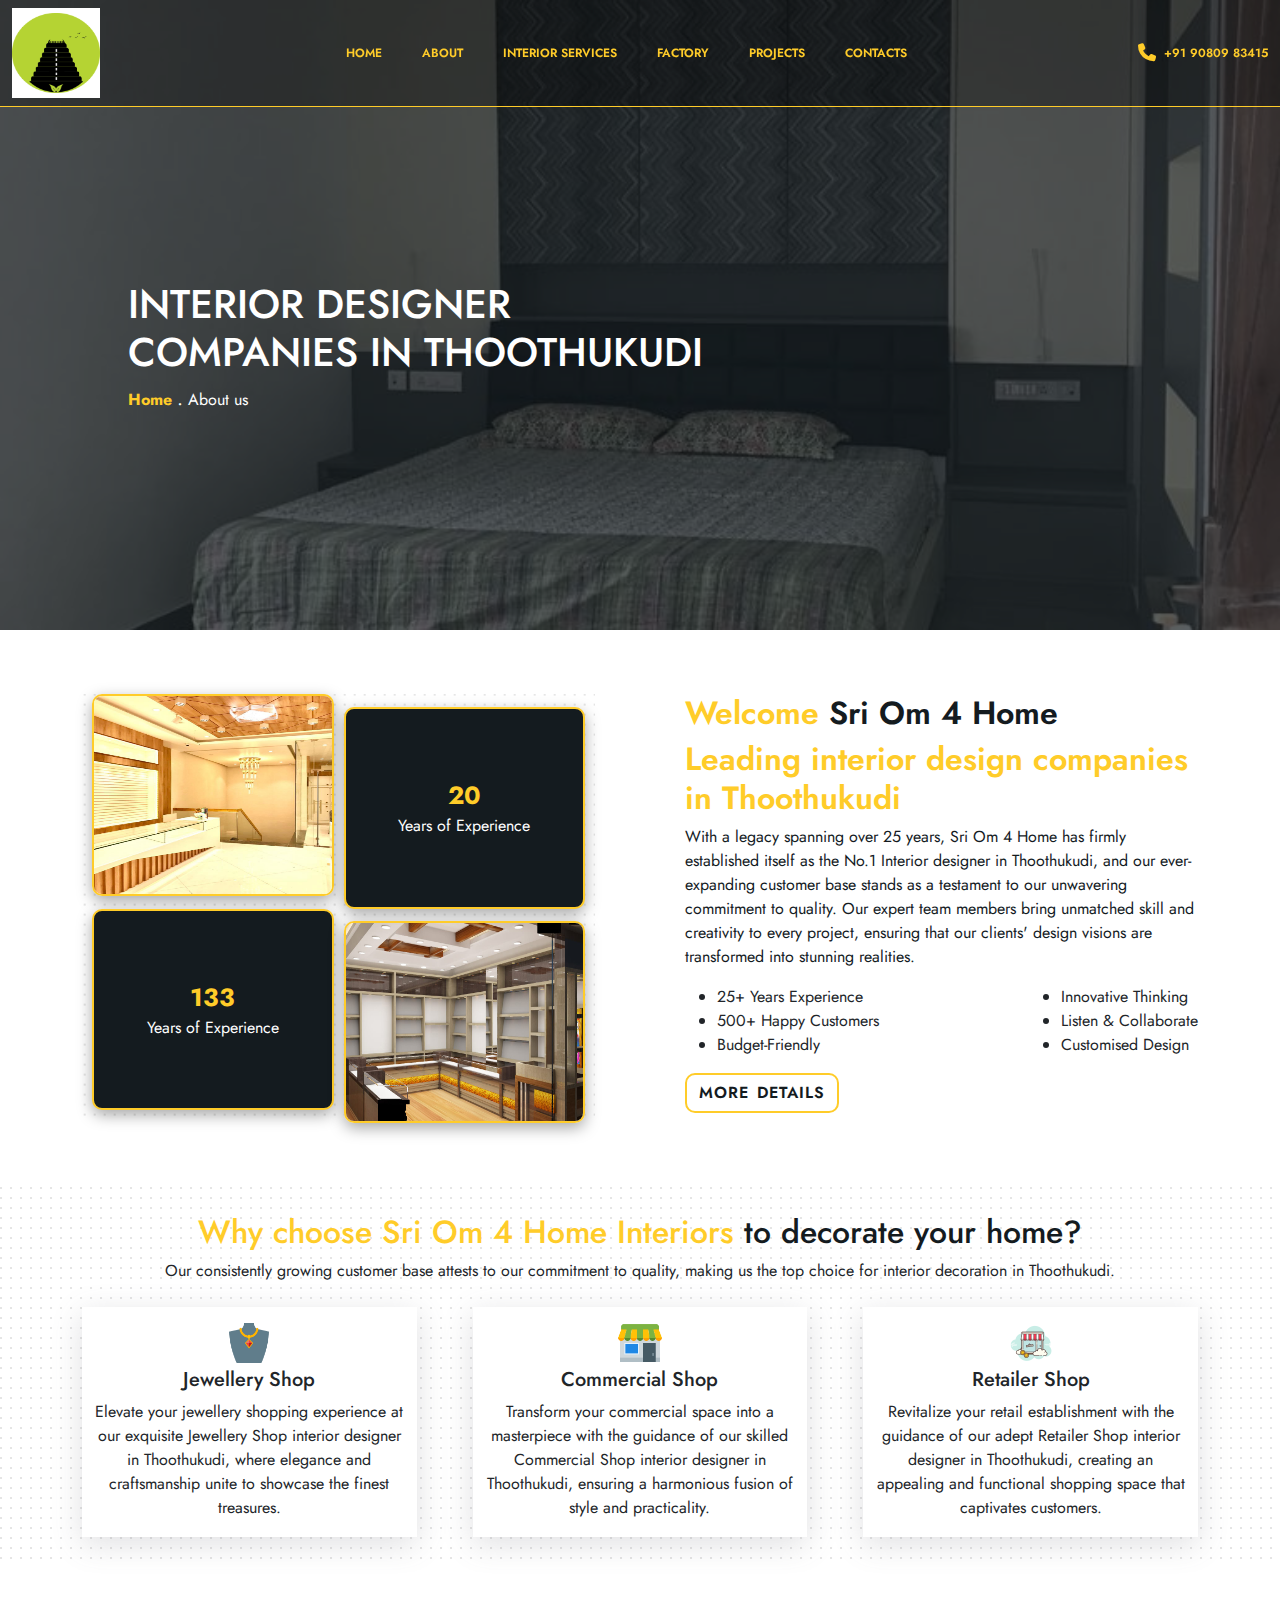
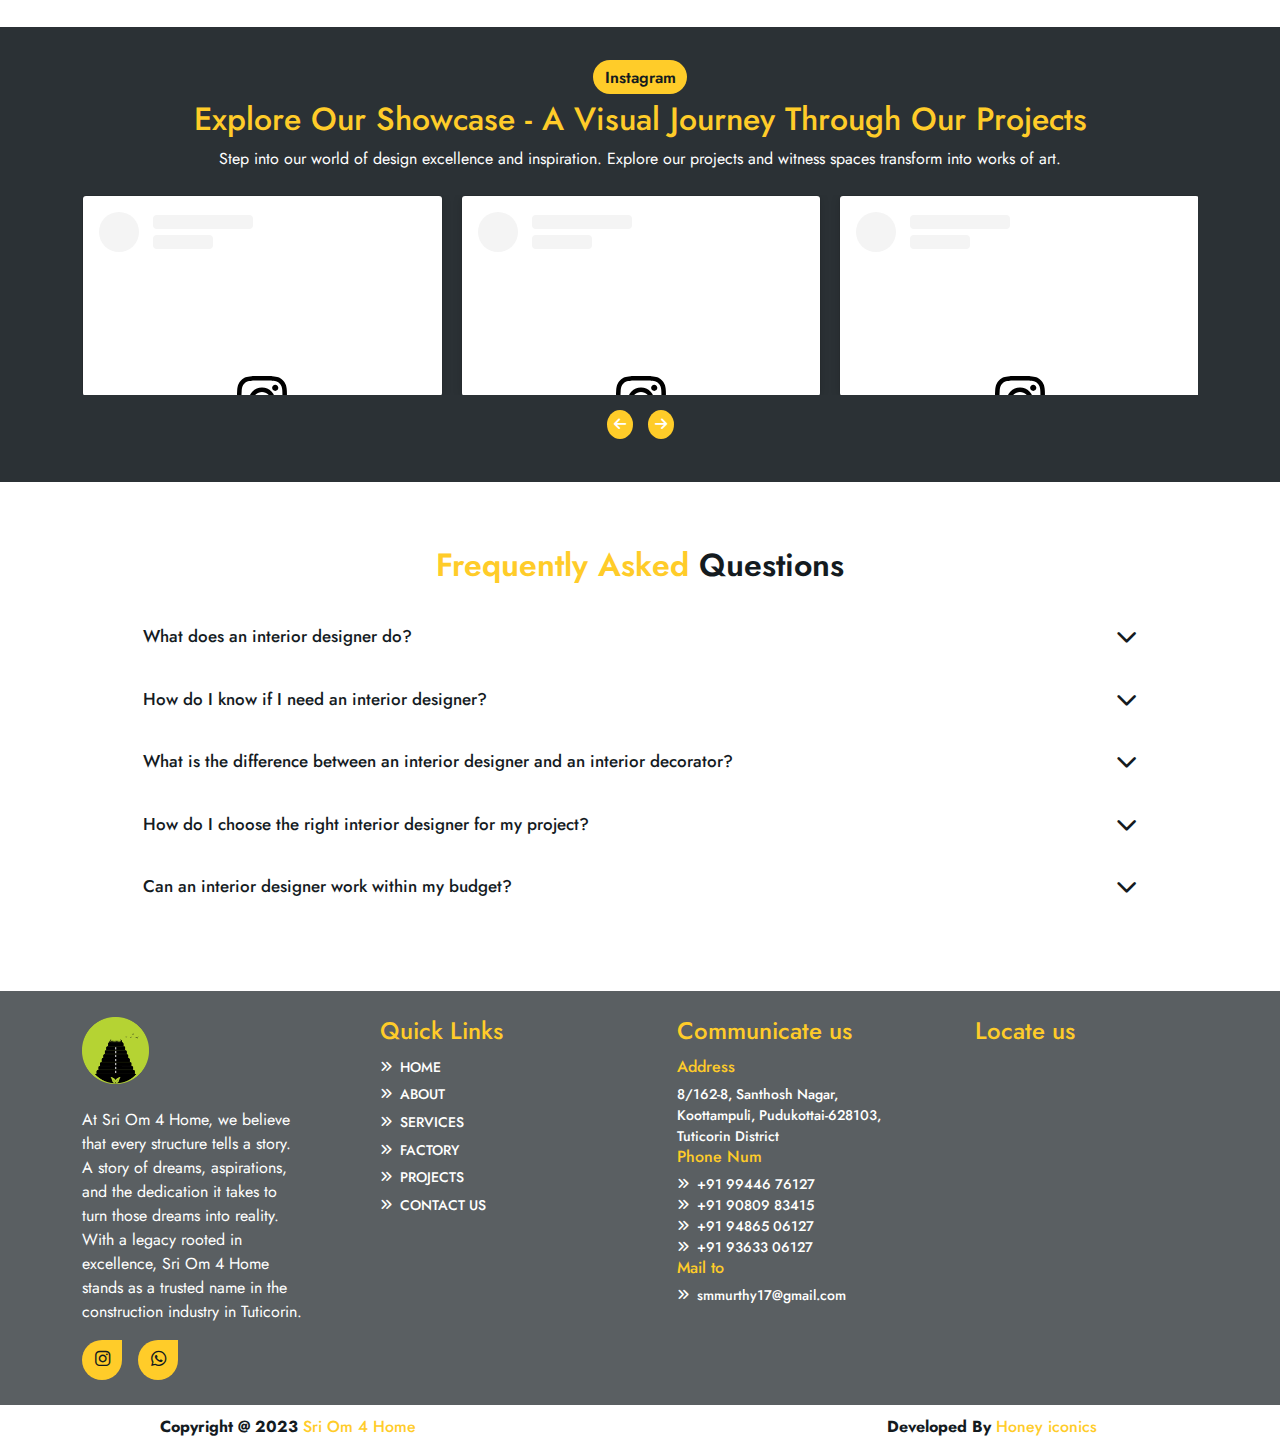
==== commit e12f0193: "Logo" ====
--- a/about.html
+++ b/about.html
@@ -7,7 +7,7 @@
   <title>Sri OM 4 Home</title>
 
   <!--////////////////////////// favicon ///////////////////// -->
-  <link rel="icon" href="assets/Images/LOGO/soi.png">
+  <link rel="icon" href="assets/Images/LOGO/logo1.png">
 
   <!--///////////////////////// Css Elements /////////////////// -->
   <link rel="stylesheet" href="assets/CSS/style.css">
--- a/assets/CSS/style.css
+++ b/assets/CSS/style.css
@@ -19,7 +19,7 @@
 }
 
 :root {
-    --color: #ffcc29 ;
+    --color: #ffcc29;
     --gray: #b1b3b4;
     --black: #141b1f;
     --white: rgb(255, 255, 255);
@@ -65,7 +65,7 @@
     background-color: rgba(0, 0, 0, 0.300);
     border-bottom: 1px solid var(--color);
     min-height: 80px;
-    
+
 
 }
 
@@ -144,6 +144,7 @@
 .navbar-brand {
     width: 7%;
     height: 90px !important;
+    background-color: var(--white);
 
 }
 
@@ -159,11 +160,11 @@
 
 .offcanvas {
     background: rgba(0, 0, 0, 0.72) !important;
-    
+
     border: 1px solid var(--color);
 }
 
-.nav-link{
+.nav-link {
     color: var(--color) !important;
     text-transform: uppercase;
     font-size: 12px;
@@ -318,7 +319,7 @@
 
 
 
-.assets-img{
+.assets-img {
     position: absolute;
     width: 50%;
     top: 0;
@@ -503,13 +504,13 @@
 
 }
 
-.social .howItWorks-boxs .blockquote{
+.social .howItWorks-boxs .blockquote {
     width: 100%;
     height: 100% !important;
     object-fit: cover;
 }
 
-body{
+body {
     overflow-x: hidden !important;
 }
 
@@ -942,10 +943,10 @@
     color: var(--color);
     margin-top: 40px;
     margin-bottom: 30px;
-   
-}
-
-.faq .title span{
+
+}
+
+.faq .title span {
     color: var(--black);
 }
 
@@ -976,7 +977,7 @@
     color: var(--black);
     font-weight: 500;
     cursor: pointer;
-   
+
 }
 
 .question p {
@@ -1063,16 +1064,16 @@
 
 }
 
-.footer-social a{
+.footer-social a {
     transform: translateX(0px) !important;
 
 }
 
-.footer-social a:hover .social-links i{
+.footer-social a:hover .social-links i {
     color: var(--white);
 }
 
-.social-links{
+.social-links {
     width: 40px;
     height: 40px;
     border-bottom-left-radius: 50%;
@@ -1157,7 +1158,7 @@
 
 /* workSteps-section */
 
-.workSteps-section{
+.workSteps-section {
     width: 100%;
     height: auto;
     margin-bottom: 5%;
@@ -1166,14 +1167,14 @@
 
 }
 
-.workSteps-container{
+.workSteps-container {
     width: 100%;
     height: auto;
     background-color: var(--white);
     text-align: center;
 }
 
-.workSteps-content-container{
+.workSteps-content-container {
     width: 100%;
     height: auto;
     display: flex;
@@ -1181,38 +1182,38 @@
 
 }
 
-.workSteps-images{
+.workSteps-images {
     width: 47%;
     height: auto;
 
 }
 
-.workSteps-images img{
+.workSteps-images img {
     width: 100%;
     object-fit: cover;
     height: 100%;
 }
 
-.workSteps-container{
+.workSteps-container {
     width: 47%;
     height: auto;
-    
-}
-
-.workSteps-title{
+
+}
+
+.workSteps-title {
     margin-bottom: 5%;
 }
 
 
-.workSteps-title h2{
+.workSteps-title h2 {
     color: var(--color);
 }
 
-.workSteps-title h2 span{
+.workSteps-title h2 span {
     color: var(--black);
 }
 
-.workSteps-boxs{
+.workSteps-boxs {
     width: 100%;
     height: 80px;
     display: flex;
@@ -1223,7 +1224,7 @@
     border-bottom-right-radius: 30px;
 }
 
-.workSteps-boxs .workSteps-images{
+.workSteps-boxs .workSteps-images {
     width: 15%;
     display: flex;
     margin-bottom: 0;
@@ -1231,7 +1232,7 @@
     justify-content: center;
 }
 
-.workSteps-content{
+.workSteps-content {
     width: 80%;
     height: 100%;
     display: flex;
@@ -1239,7 +1240,7 @@
     justify-content: flex-start;
 }
 
-.workSteps-boxs .workSteps-images img{
+.workSteps-boxs .workSteps-images img {
     width: 100%;
     height: 100%;
 }
@@ -1339,27 +1340,27 @@
 }
 
 
-@media screen and (max-width:700px){
-
-    .workSteps-content-container{
-        width: 100%;
-        height: auto;
-        display: flex;
-        flex-direction: column;
-        justify-content: space-between;
-    
-    }
-    
-    .workSteps-images{
-        width: 100%;
-        height: auto;
-        margin-bottom: 5%;
-    }
-    
-    .workSteps-container{
-        width: 100%;
-        height: auto;
-        
+@media screen and (max-width:700px) {
+
+    .workSteps-content-container {
+        width: 100%;
+        height: auto;
+        display: flex;
+        flex-direction: column;
+        justify-content: space-between;
+
+    }
+
+    .workSteps-images {
+        width: 100%;
+        height: auto;
+        margin-bottom: 5%;
+    }
+
+    .workSteps-container {
+        width: 100%;
+        height: auto;
+
     }
 }
 
@@ -1389,7 +1390,7 @@
         transform: translate(0%, -50%);
     }
 
-   
+
     /* -----------------  <!--///////////////// About section Start ////////////////////////// -->-------------------------------- */
 
     .who-we-are {
@@ -1578,7 +1579,7 @@
     }
 
 
-    
+
     /*///////////////// Footer section ///////////////////////// */
 
 
@@ -1844,7 +1845,7 @@
 
     }
 
-    
+
     /*///////////////// Footer section ///////////////////////// */
 
 
@@ -1904,7 +1905,7 @@
     /* navbar-brand  */
 
     .navbar-brand {
-        width: 22%;
+        width: 18%;
         height: 80px !important;
 
     }
@@ -2166,7 +2167,7 @@
     /* navbar-brand  */
 
     .navbar-brand {
-        width: 17%;
+        width: 13%;
         height: 80px !important;
 
     }
@@ -2427,6 +2428,10 @@
 
 @media screen and (min-width:769px) and (max-width:900px) {
 
+    .navbar-brand {
+        width: 10%;
+    }
+
     .carousel .carousel-inner .carousel-item .carousel-caption {
         position: absolute;
         z-index: 5;
@@ -2627,7 +2632,7 @@
 
     }
 
-    
+
     .after-footer {
         display: flex;
         font-family: 'Rubik', sans-serif;
@@ -2663,6 +2668,10 @@
 }
 
 @media screen and (min-width:901px) and (max-width:991px) {
+
+    .navbar-brand {
+        width: 8%;
+    }
     .carousel .carousel-inner .carousel-item .carousel-caption {
         position: absolute;
         z-index: 5;
@@ -2813,6 +2822,7 @@
         justify-content: flex-start !important;
         align-items: flex-start;
     }
+
     .after-footer {
         display: flex;
         font-family: 'Rubik', sans-serif;
@@ -3040,4 +3050,10 @@
         background-image: url(../Images/Png/dots2.png);
 
     }
+}
+
+@media screen and (min-width:1281px) {
+    .navbar-brand{
+        width: 6%;
+    }
 }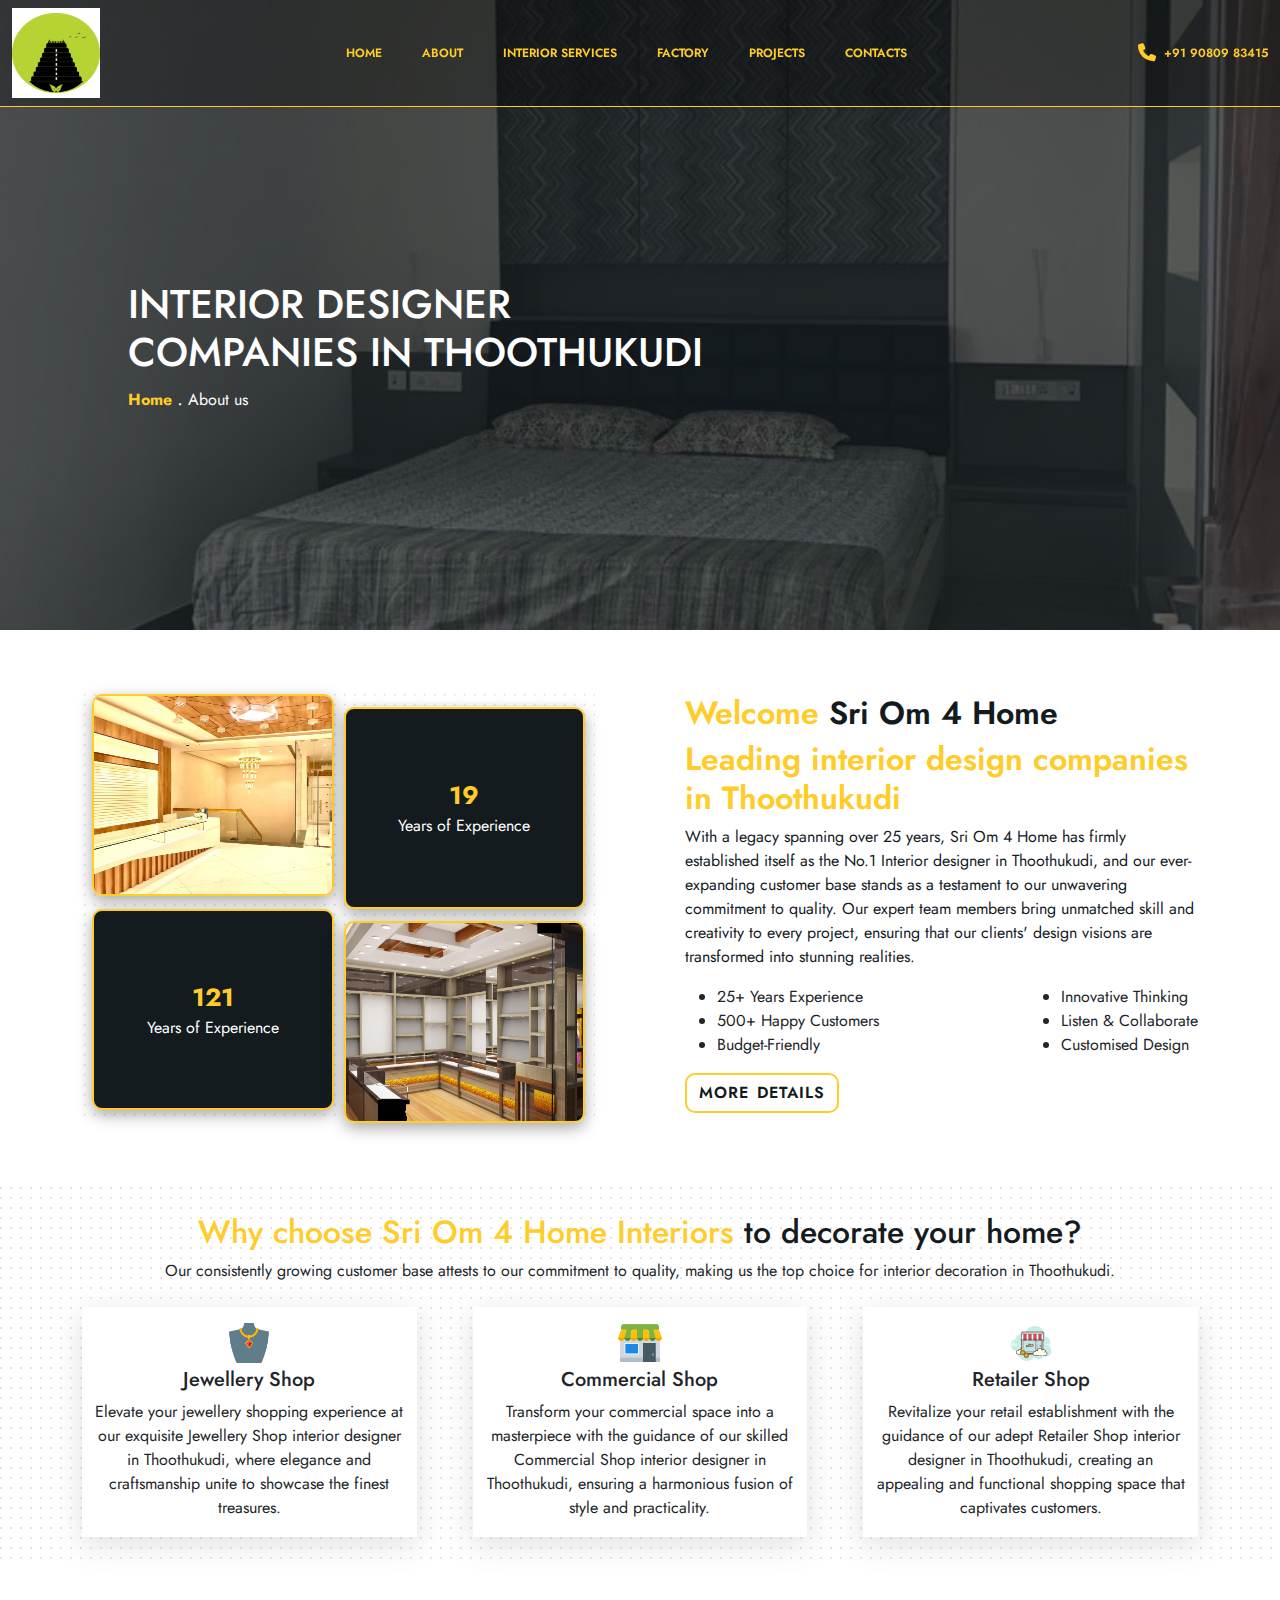
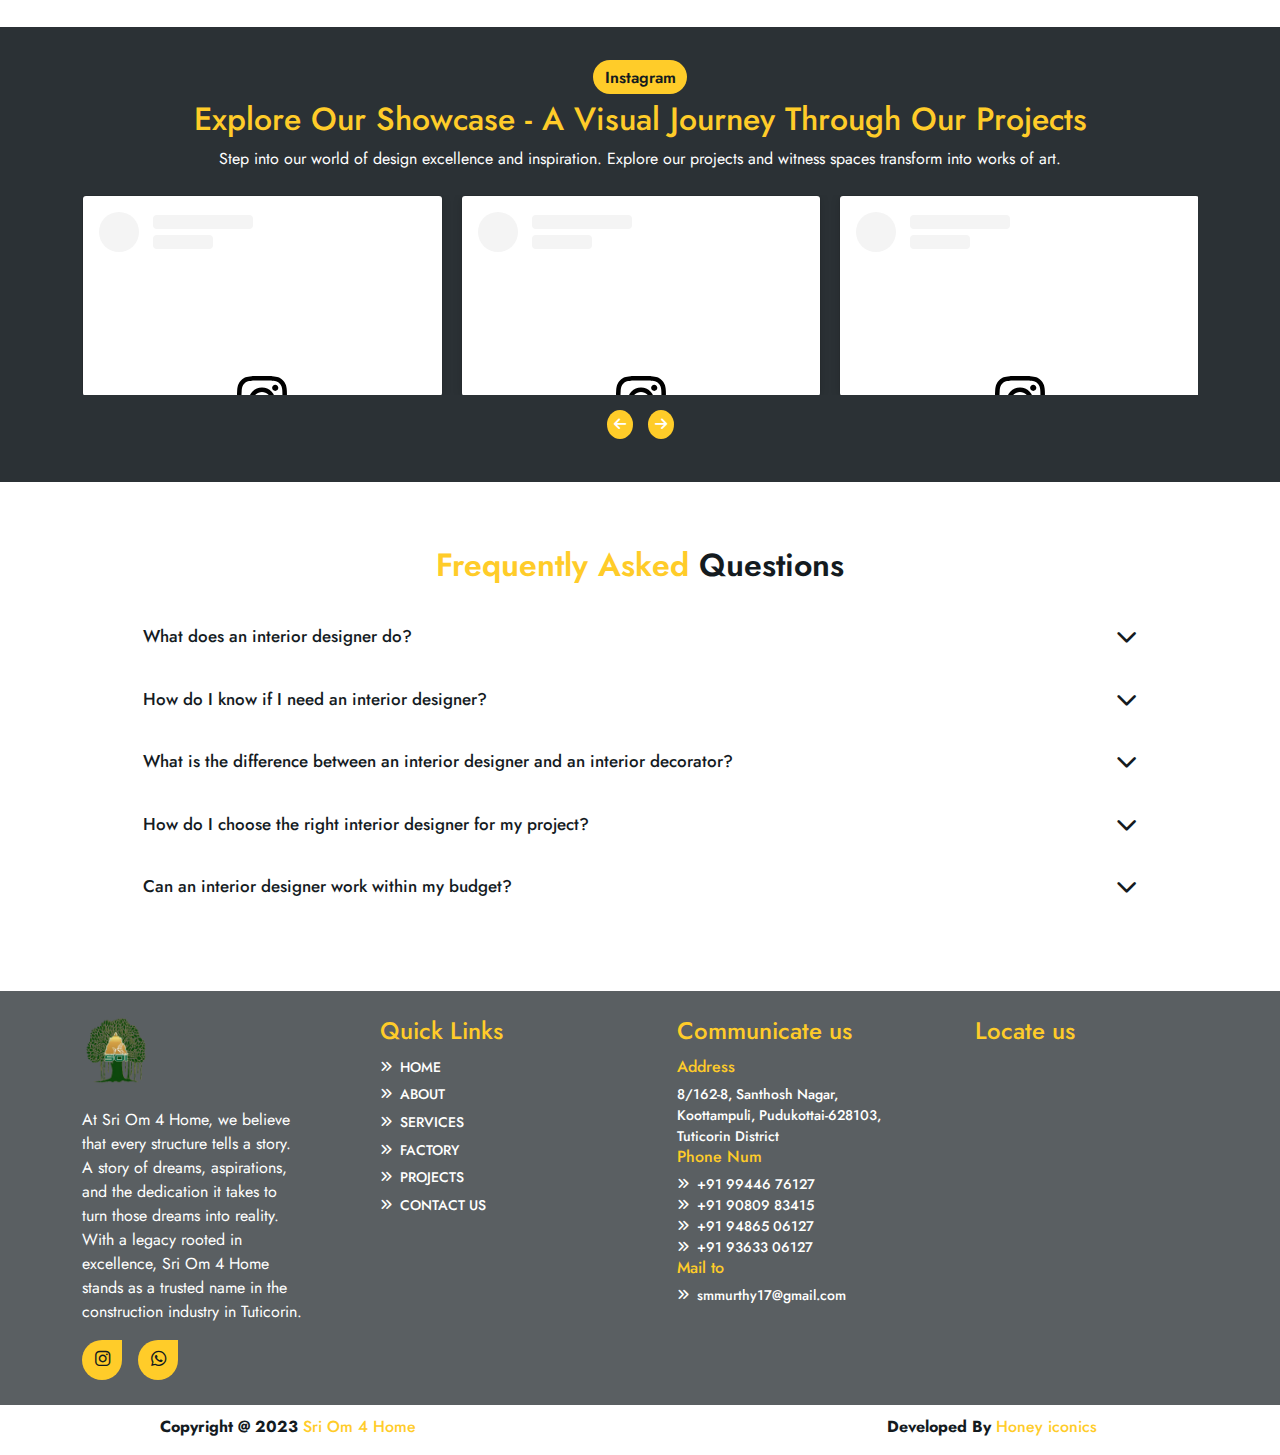
==== commit c42f1958: "Logo change" ====
--- a/about.html
+++ b/about.html
@@ -615,7 +615,8 @@
     <div class="footer container">
       <div class="footer-boxs">
         <div class="footer-logo mb-4">
-          <img src="assets/Images/LOGO/soi.png" alt="footer logo">
+          <img src="assets/Images/LOGO/logo1.png" alt="footer logo">
+          
         </div>
         <p>At Sri Om 4 Home, we believe that every structure tells a story. A story of dreams, aspirations,
           and the dedication it takes to turn those dreams into reality. With a legacy rooted in excellence,
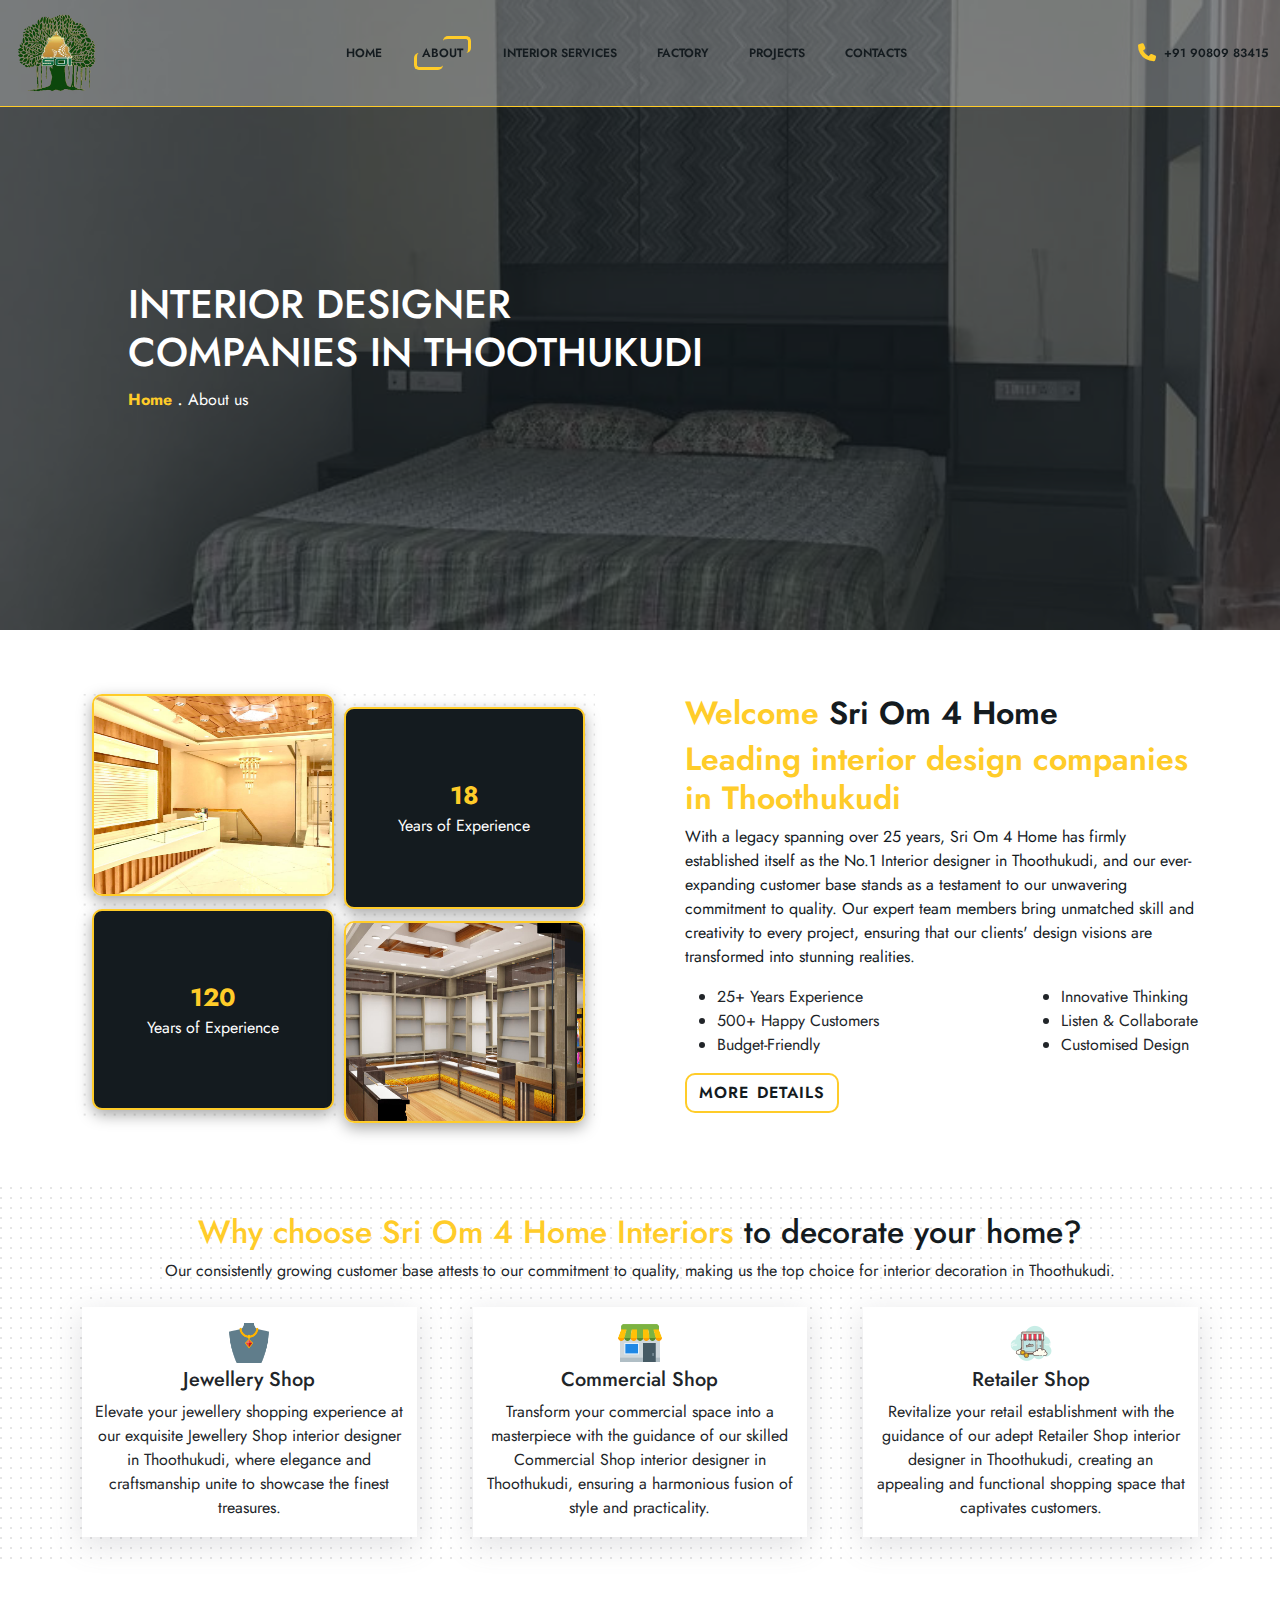
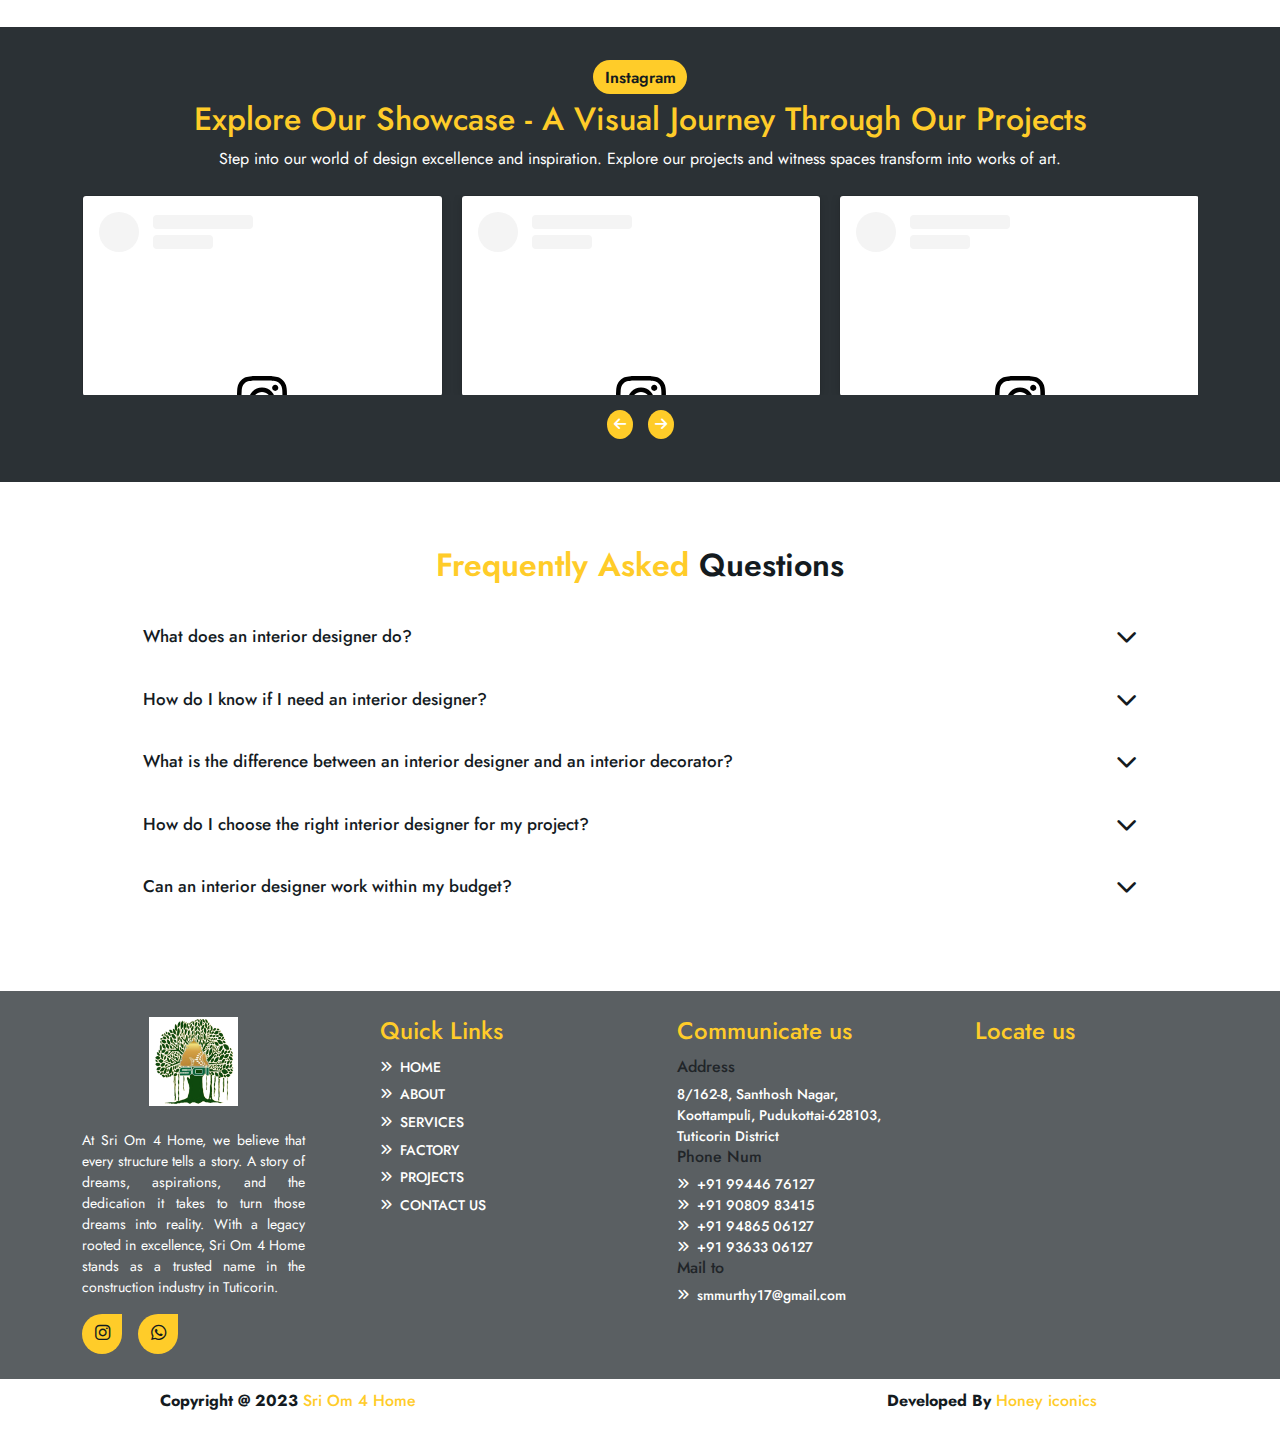
==== commit a6bf42e3: "Final" ====
--- a/about.html
+++ b/about.html
@@ -34,7 +34,7 @@
     <nav class="navbar navbar-expand-lg navbar-light">
       <div class="container-fluid">
         <a class="navbar-brand" href="index.html">
-          <img src="assets/Images/LOGO/soi.png" alt="Logo">
+          <img src="assets/Images/LOGO/logo1.png" alt="Logo">
         </a>
         <button class="navbar-toggler collapsed" type="button" data-bs-toggle="collapse"
           data-bs-target="#navbarSupportedContent" aria-controls="navbarSupportedContent" aria-expanded="false"
@@ -46,10 +46,10 @@
         <div class="collapse navbar-collapse" id="navbarSupportedContent">
           <ul class="navbar-nav ms-auto d-flex gap-4">
             <li class="nav-item">
-              <a class="nav-link active" aria-current="page" href="index.html">Home</a>
+              <a class="nav-link " aria-current="page" href="index.html">Home</a>
             </li>
             <li class="nav-item">
-              <a class="nav-link" href="about.html">About</a>
+              <a class="nav-link active" href="about.html">About</a>
             </li>
             <li class="nav-item">
               <a class="nav-link" href="service.html">Interior Services</a>
--- a/assets/CSS/style.css
+++ b/assets/CSS/style.css
@@ -62,7 +62,7 @@
     transition: all 0.3s ease-out 0s !important;
     width: 100% !important;
     z-index: 200;
-    background-color: rgba(0, 0, 0, 0.300);
+    background-color: #ffffff43;
     border-bottom: 1px solid var(--color);
     min-height: 80px;
 
@@ -77,6 +77,10 @@
 .navbar-toggler {
     border: 0 !important;
 }
+
+/* .tel{
+    background-color: var(--color);
+} */
 
 .navbar-toggler:focus,
 .navbar-toggler:active,
@@ -144,7 +148,6 @@
 .navbar-brand {
     width: 7%;
     height: 90px !important;
-    background-color: var(--white);
 
 }
 
@@ -160,15 +163,127 @@
 
 .offcanvas {
     background: rgba(0, 0, 0, 0.72) !important;
-
     border: 1px solid var(--color);
 }
 
 .nav-link {
-    color: var(--color) !important;
+    color: var(--black) !important;
     text-transform: uppercase;
     font-size: 12px;
     font-weight: 600;
+    box-sizing: border-box;
+}
+
+
+.nav-item {
+    position: relative;
+}
+
+.nav-item .nav-link::before {
+    position: absolute;
+    content: '';
+    width: 0;
+    height: 0;
+    left: 0;
+    bottom: 0;
+    border: 2px solid transparent;
+    border-radius: 5px;
+
+}
+
+
+.nav-item .nav-link:hover:before {
+    height: 100%;
+    width: 100%;
+    border: 3px solid var(--color);
+    border-top: none;
+    border-right: none;
+    transition: width 0.3s linear,
+        height 0.3s linear 0.3s;
+}
+
+
+.nav-item .nav-link::after {
+    position: absolute;
+    content: '';
+    width: 0;
+    height: 0;
+    right: 0;
+    top: 0;
+    border: 2px solid transparent;
+    border-radius: 5px;
+
+}
+
+
+.nav-item .nav-link:hover:after {
+    height: 100%;
+    width: 100%;
+    border: 3px solid var(--color);
+    border-bottom: none;
+    border-left: none;
+    transition: width 0.3s linear,
+        height 0.3s linear 0.3s;
+}
+
+.nav-item .active {
+    border: none;
+    box-sizing: border-box;
+}
+
+
+.nav-item .active::before {
+    position: absolute;
+    content: '';
+    width: 50%;
+    height: 50%;
+    border: 3px solid var(--color);
+    bottom: 0 !important;
+    left: 0;
+    border-top: none;
+    border-right: none;
+
+}
+
+
+.nav-item .active::after {
+    position: absolute;
+    content: '';
+    width: 50%;
+    height: 50%;
+    border: 3px solid var(--color);
+    top: 0;
+    right: 0;
+    border-bottom: none;
+    border-left: none;
+
+}
+
+
+@media screen and (max-width:991px) {
+    .nav-item .nav-link:hover:before {
+        border: none !important;
+    }
+
+
+    .nav-item .nav-link:hover:after {
+
+        border: none;
+
+    }
+
+    .nav-item .active::before{
+        border: none;
+    }
+
+    .nav-item .active::after{
+        border: none;
+    }
+}
+
+.navbar ul li a i{
+    filter: drop-shadow(0 0 px var(--black));
+    color: var(--color);
 }
 
 .offcanvas a {
@@ -177,8 +292,7 @@
 }
 
 .nav-background {
-    background-color: var(--black) !important;
-    box-shadow: rgba(100, 100, 111, 0.2) 0px 7px 29px 0px;
+    background-color: var(--white);
 }
 
 header {
@@ -1051,6 +1165,26 @@
 .footer .footer-boxs {
     width: 20%;
     height: auto;
+
+}
+
+.footer .footer-boxs:nth-child(1) {
+    display: flex;
+    flex-direction: column;
+    align-items: center;
+}
+
+.footer .footer-boxs:nth-child(1) p {
+    font-size: 14px;
+    text-align: justify;
+}
+
+.footer-logo {
+    background-color: var(--white);
+}
+
+.footer .footer-boxs .footer-social {
+    width: 100%;
 }
 
 .footer .footer-boxs h4 {
@@ -1058,7 +1192,7 @@
     margin-bottom: 9%;
 }
 
-.footer .footer-boxs h6 {
+.footer .footer-boxs .footer .footer-boxs h6 {
     color: var(--color);
     border-bottom: 1px solid var(--c2);
 
@@ -1112,7 +1246,7 @@
 }
 
 .footer .footer-boxs .footer-logo {
-    width: 30%;
+    width: 40%;
 
 }
 
@@ -2672,6 +2806,7 @@
     .navbar-brand {
         width: 8%;
     }
+
     .carousel .carousel-inner .carousel-item .carousel-caption {
         position: absolute;
         z-index: 5;
@@ -3053,7 +3188,7 @@
 }
 
 @media screen and (min-width:1281px) {
-    .navbar-brand{
+    .navbar-brand {
         width: 6%;
     }
 }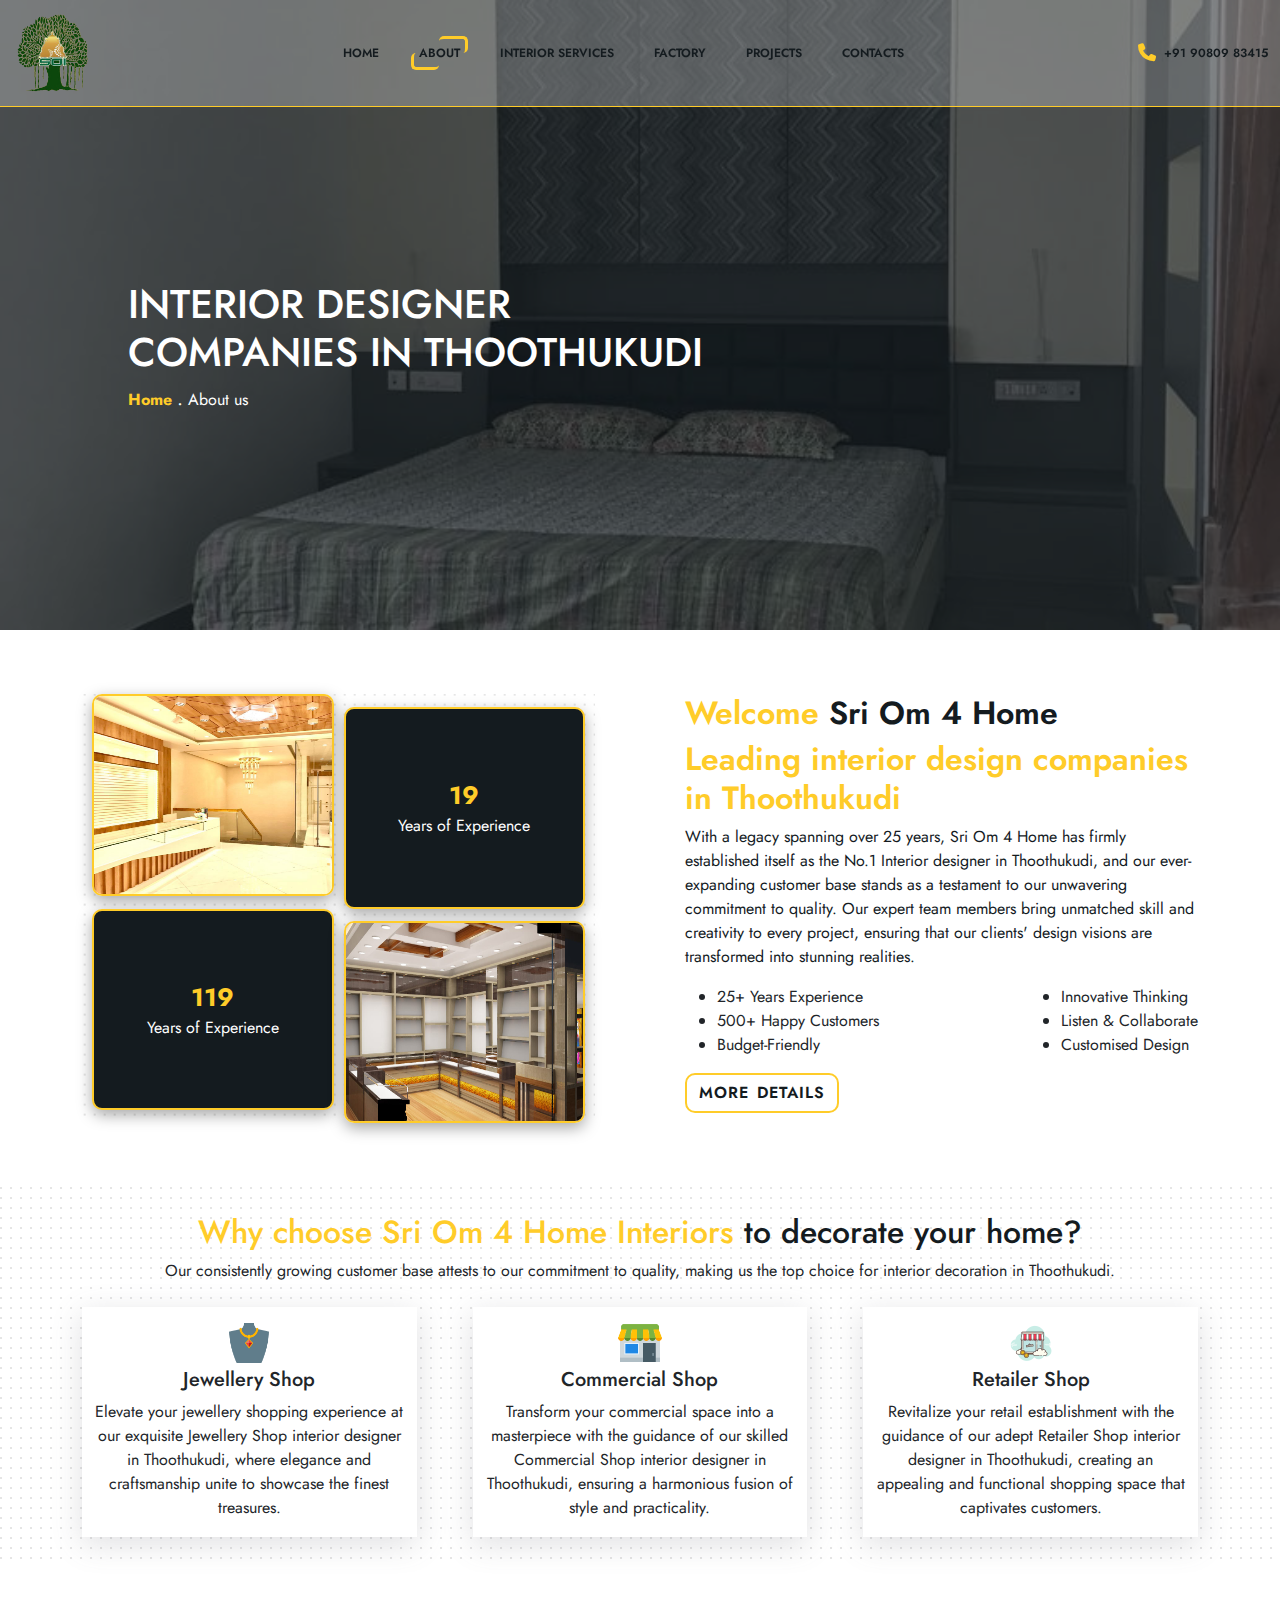
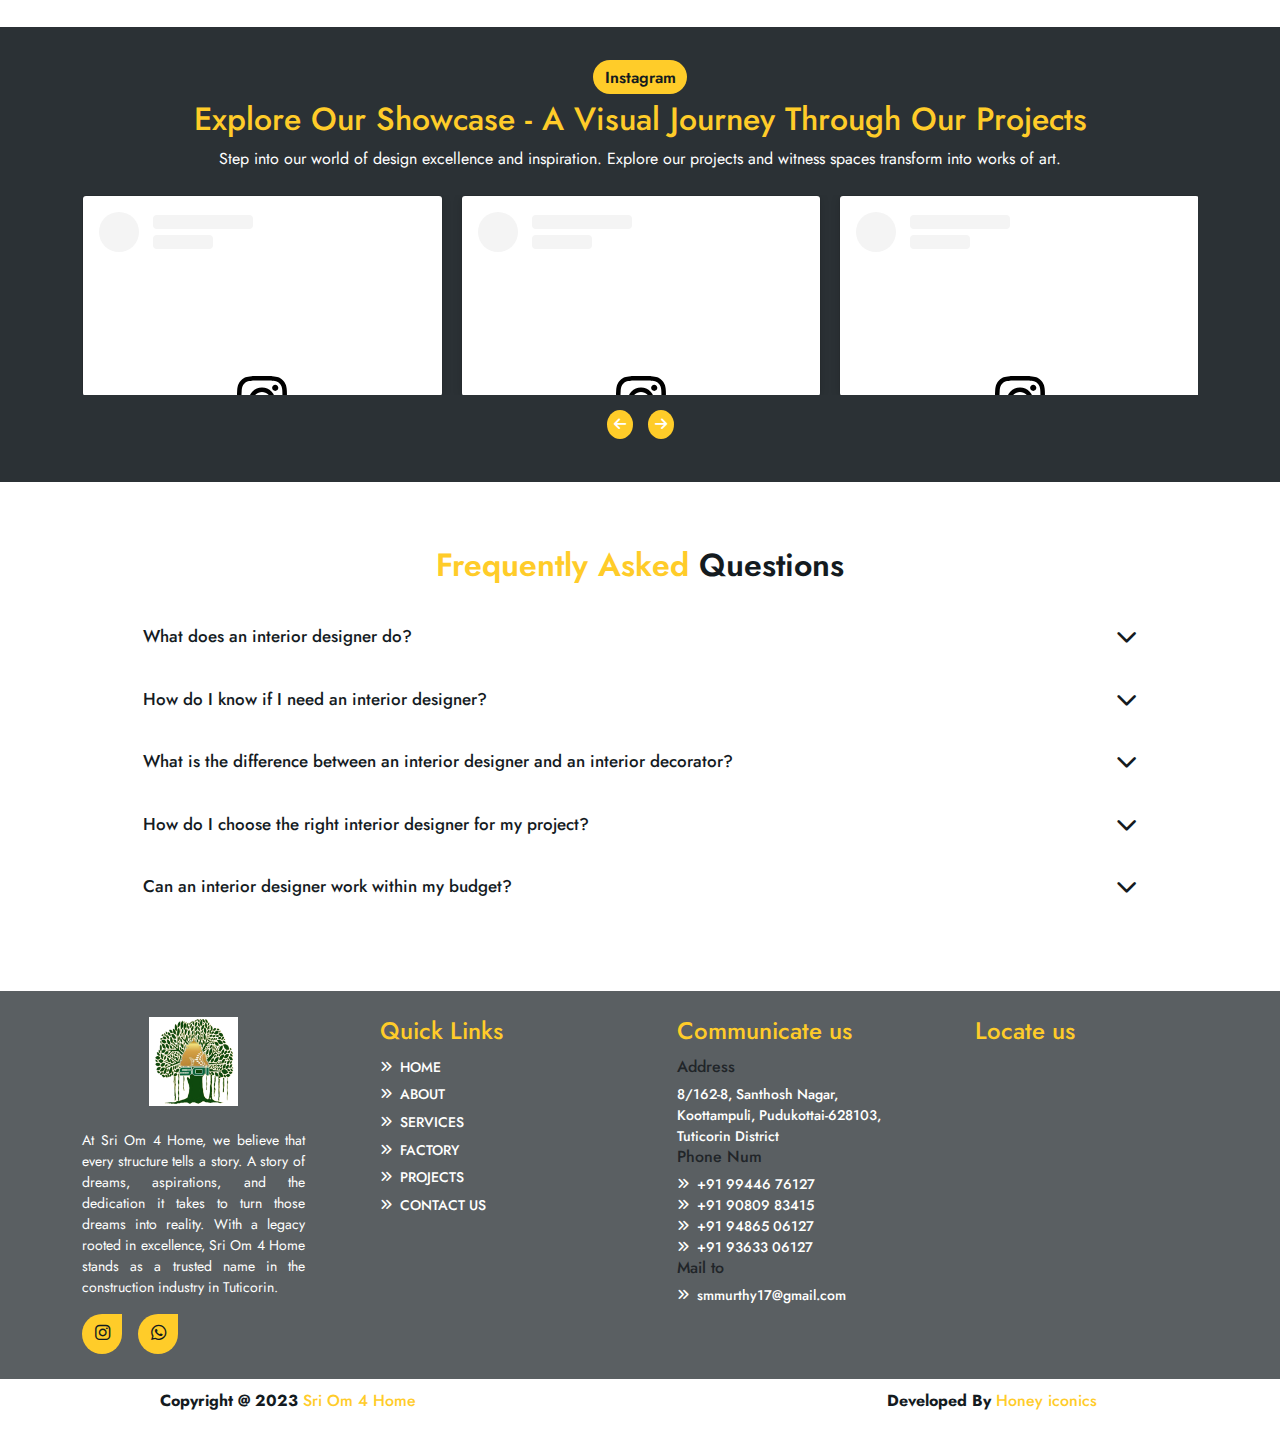
==== commit 6b58f0ed: "New" ====
--- a/about.html
+++ b/about.html
@@ -35,6 +35,10 @@
       <div class="container-fluid">
         <a class="navbar-brand" href="index.html">
           <img src="assets/Images/LOGO/logo1.png" alt="Logo">
+          <div class="logo-content d-lg-none">
+            <h1 class=" sriOm">Sri Om 4 Home</h1>
+            <p>Dream it Wish it Do it</p>
+          </div>
         </a>
         <button class="navbar-toggler collapsed" type="button" data-bs-toggle="collapse"
           data-bs-target="#navbarSupportedContent" aria-controls="navbarSupportedContent" aria-expanded="false"
--- a/assets/CSS/style.css
+++ b/assets/CSS/style.css
@@ -146,8 +146,10 @@
 /* navbar-brand  */
 
 .navbar-brand {
-    width: 7%;
+    width: auto;
     height: 90px !important;
+    display: flex;
+    align-items: center;
 
 }
 
@@ -159,6 +161,24 @@
     height: 100% !important;
     width: 100%;
 
+}
+
+
+.logo-content{
+    position: relative;
+}
+
+.logo-content p{
+    margin-bottom: 0;
+    color: var(--white);
+}
+
+.sriOm{
+    color: var(--color);
+    font-size: 20px;
+    margin-bottom: 0;
+    font-weight: 700;
+    text-transform: uppercase;
 }
 
 .offcanvas {
@@ -293,6 +313,15 @@
 
 .nav-background {
     background-color: var(--white);
+}
+
+.nav-background .sriOm{
+    color: var(--black);
+    filter: drop-shadow(0 0 10px var(--color));
+}
+
+.nav-background .navbar-brand p{
+    color: var(--black);
 }
 
 header {
@@ -1381,6 +1410,28 @@
 
 
 
+.up-arrow {
+    width: 50px;
+    height: 50px;
+    position: fixed;
+    right: 20px;
+    display: flex;
+    text-decoration: none;
+    align-items: center;
+    justify-content: center;
+    border-radius: 50%;
+    background-color: var(--color);
+    color: var(--black);
+    z-index: 10;
+}
+
+.up-arrow:hover {
+    color: var(--black);
+}
+
+
+
+
 
 
 
